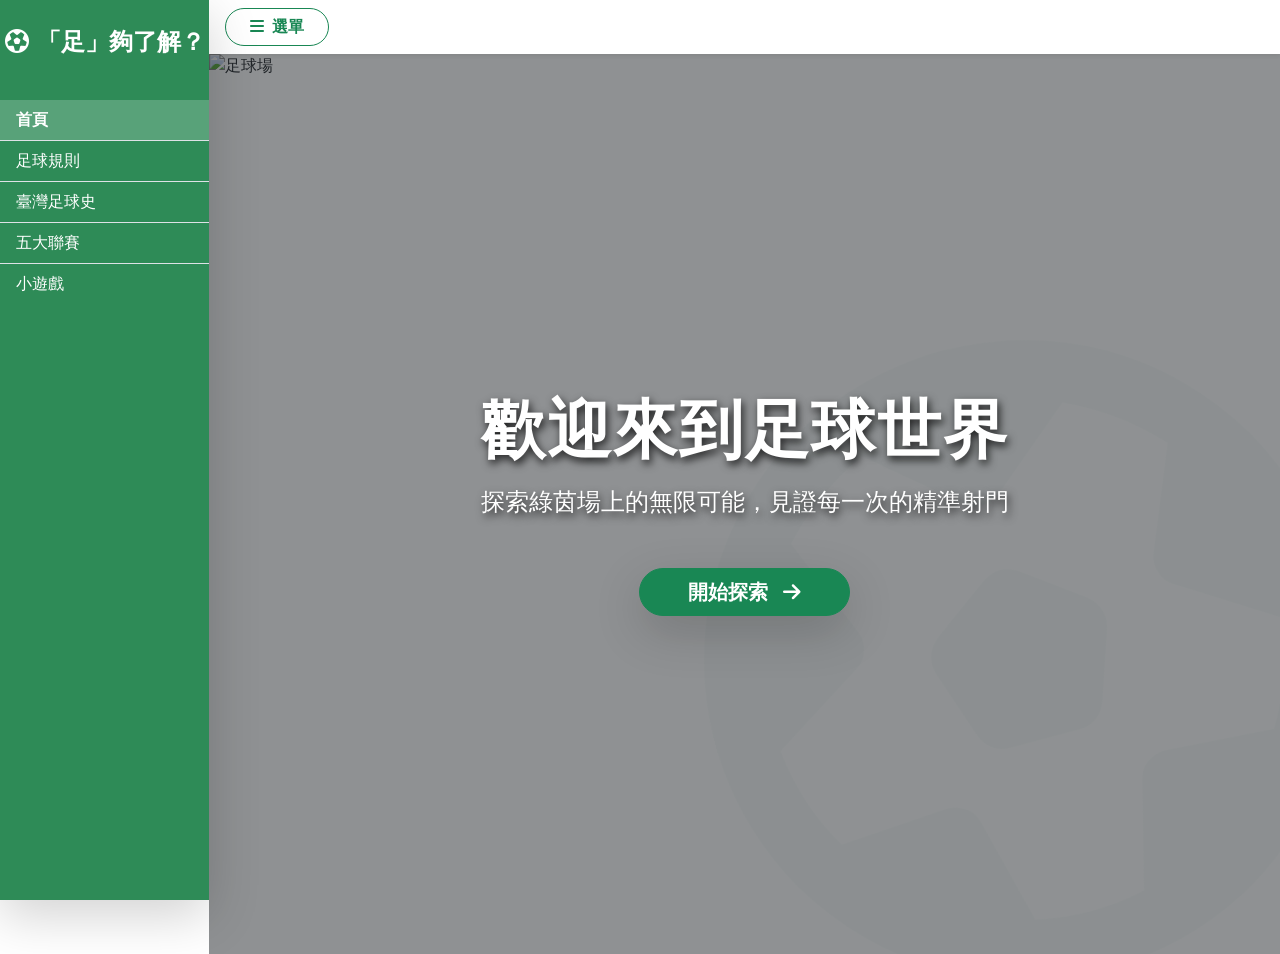
==== index.html @ 848c6b56 "Add files via upload" ====
<!DOCTYPE html>
<html lang="en">

  <head>
    <meta charset="UTF-8">
    <title>足球網頁</title>
    <link rel="stylesheet" href="./style.css">

  </head>
    
  <body>
  <link href="https://cdn.jsdelivr.net/npm/bootstrap@5.3.0/dist/css/bootstrap.min.css" rel="stylesheet">
<link rel="stylesheet" href="https://cdnjs.cloudflare.com/ajax/libs/font-awesome/6.4.0/css/all.min.css">

<div class="d-flex" id="wrapper">
  <div class="bg-football-green text-white shadow-lg" id="sidebar-wrapper">
    <div class="sidebar-heading text-center py-4 fs-4 fw-bold" onclick="showPage('home')" style="cursor: pointer;">
      <i class="fa-regular fa-futbol me-2"></i>「足」夠了解？
    </div>
    <div class="list-group list-group-flush my-3">
      <a href="#" class="list-group-item list-group-item-action bg-transparent text-white active-nav" onclick="showPage('home')">首頁</a>
      <a href="#" class="list-group-item list-group-item-action bg-transparent text-white" onclick="showPage('rules')">足球規則</a>
      <a href="#" class="list-group-item list-group-item-action bg-transparent text-white" onclick="showPage('history')">臺灣足球史</a>
      <a href="#" class="list-group-item list-group-item-action bg-transparent text-white" onclick="showPage('leagues')">五大聯賽</a>
      <a href="#" class="list-group-item list-group-item-action bg-transparent text-white" onclick="showPage('game')">小遊戲</a>
    </div>
  </div>

  <div id="page-content-wrapper" class="w-100 bg-light-gray relative-wrap">
    
    <nav class="navbar navbar-light bg-white px-3 shadow-sm sticky-top" style="z-index: 1020;">
      <button class="btn btn-outline-success rounded-pill px-4 fw-bold" id="menu-toggle">
        <i class="fa-solid fa-bars me-2"></i>選單
      </button>
    </nav>

    <div class="main-content">
      
      <section id="home" class="page-section active p-0 m-0">
        <div class="position-relative w-100 vh-100 overflow-hidden">
          <div class="position-absolute top-0 start-0 w-100 h-100 bg-dark bg-opacity-50 d-flex flex-column justify-content-center align-items-center text-white" style="z-index: 2;">
            <h1 class="display-3 fw-bold mb-3 text-shadow tracking-wide hover-float">
              歡迎來到足球世界
            </h1>
            <p class="fs-4 text-shadow mb-5">探索綠茵場上的無限可能，見證每一次的精準射門</p>
            <button class="btn btn-success btn-lg rounded-pill px-5 fw-bold shadow-lg hover-float" onclick="showPage('rules')">
              開始探索 <i class="fa-solid fa-arrow-right ms-2"></i>
            </button>
          </div>

          <div id="heroCarousel" class="carousel slide carousel-fade h-100" data-bs-ride="carousel" data-bs-interval="3000">
            <div class="carousel-inner h-100">
              <div class="carousel-item active h-100">
                <img src="https://images.unsplash.com/photo-1511886929837-354d827aae26?auto=format&fit=crop&w=1920&q=80" class="d-block w-100 h-100 object-fit-cover" alt="足球場">
              </div>
              <div class="carousel-item h-100">
                <img src="https://images.unsplash.com/photo-1579952363873-27f3bade9f55?auto=format&fit=crop&w=1920&q=80" class="d-block w-100 h-100 object-fit-cover" alt="足球特寫">
              </div>
              <div class="carousel-item h-100">
                <img src="https://images.unsplash.com/photo-1551280857-2b9ebe52cdfc?auto=format&fit=crop&w=1920&q=80" class="d-block w-100 h-100 object-fit-cover" alt="觀眾席">
              </div>
            </div>
          </div>
        </div>
      </section>

<section id="rules" class="page-section container-fluid p-4" style="display: none;">
        <div class="section-header hover-float">
          <h2 class="fw-bold mb-0 text-white"><i class="fa-solid fa-scale-balanced me-2"></i>足球規則</h2>
        </div>
        
        <h5 class="fw-bold text-success mb-3"><i class="fa-solid fa-play-circle me-2"></i>規則影音解析</h5>
        <div class="row row-cols-1 row-cols-md-2 g-4 mb-5">
          <div class="col">
            <div class="card h-100 shadow-sm video-card rounded-4 border-0" onclick="openVideoModal('越位規則解析影片')">
              <img src="https://images.unsplash.com/photo-1579952363873-27f3bade9f55?auto=format&fit=crop&w=600&q=80" class="card-img-top rounded-top-4" alt="規則">
              <div class="card-body">
                <h5 class="card-title fw-bold">越位規則解析</h5>
                <p class="card-text text-muted">點擊觀看動態圖文影片</p>
              </div>
            </div>
          </div>
        </div>

        <h5 class="fw-bold text-success mb-3"><i class="fa-solid fa-book-open me-2"></i>詳細規則說明</h5>
        
        <div class="card mb-4 shadow border-0 rounded-4 overflow-hidden hover-float">
          <div class="row g-0">
            <div class="col-md-3 bg-dark text-white d-flex align-items-center justify-content-center p-4">
              <h4 class="fw-bold mb-0 text-center">場地與<br>裝備人數</h4>
            </div>
            <div class="col-md-9">
              <div class="card-body p-4">
                <p class="card-text">國際標準草皮長度需達90-120公尺。邊線的判定非常嚴格，球體必須「完全離開」邊線外徑才算出界。標準比賽為11人制（含1名守門員），若因紅牌或受傷導致場上少於7人，裁判將沒收比賽並判該隊0-3輸球。球員必須配戴護脛，且絕對禁止攜帶任何可能傷人的珠寶首飾。</p>
              </div>
            </div>
          </div>
        </div>

        <div class="card mb-4 shadow border-0 rounded-4 overflow-hidden hover-float">
          <div class="row g-0">
            <div class="col-md-3 bg-success text-white d-flex align-items-center justify-content-center p-4">
              <h4 class="fw-bold mb-0 text-center">紅黃牌<br>警告機制</h4>
            </div>
            <div class="col-md-9">
              <div class="card-body p-4">
                <p class="card-text">黃牌是嚴重警告（如惡意拉扯、拖延時間），單場累積兩張黃牌將直接轉為紅牌。紅牌則是最高極刑（如背後惡意飛鏟、動手打人），球員必須立刻退場，且球隊「不能派人替補」，只能在剩餘時間內以少打多，這對球隊戰力是毀滅性的打擊。</p>
              </div>
            </div>
          </div>
        </div>

        <div class="card mb-4 shadow border-0 rounded-4 overflow-hidden hover-float">
          <div class="row g-0">
            <div class="col-md-3 bg-secondary text-white d-flex align-items-center justify-content-center p-4">
              <h4 class="fw-bold mb-0 text-center">越位與<br>VAR系統</h4>
            </div>
            <div class="col-md-9">
              <div class="card-body p-4">
                <p class="card-text">越位是為了防止球員「站在門前死等球」的偷跑條款。當隊友傳球的瞬間，若進攻方比倒數第二名防守球員更靠近底線，即算越位（接界外球、角球則例外）。現代足球引入了VAR（影像輔助裁判），在出現進球爭議、紅牌或12碼點球時，裁判可透過回放系統做出最精準的判決。</p>
              </div>
            </div>
          </div>
        </div>
        
        <div class="card mb-4 shadow border-0 rounded-4 overflow-hidden hover-float">
          <div class="row g-0">
            <div class="col-md-3 bg-danger text-white d-flex align-items-center justify-content-center p-4">
              <h4 class="fw-bold mb-0 text-center">自由球與<br>12碼罰球</h4>
            </div>
            <div class="col-md-9">
              <div class="card-body p-4">
                <p class="card-text">當防守方在禁區外犯規，進攻方可獲得自由球，防守方需退後9.15公尺排成人牆。但如果防守方在「自己的禁區內」犯規（如絆倒對手或手球），進攻方將獲得極具優勢的「12碼罰球（點球）」，由射手與守門員進行一對一的終極對決，通常進球率極高。</p>
              </div>
            </div>
          </div>
        </div>

        <div class="d-flex justify-content-end mt-5 pt-3 border-top border-success border-opacity-25">
          <button class="btn btn-outline-success btn-lg rounded-pill px-5 fw-bold shadow-sm hover-float" onclick="showPage('history')">
            前往：臺灣足球史 <i class="fa-solid fa-arrow-right ms-2"></i>
          </button>
        </div>
      </section>

      <section id="history" class="page-section container-fluid p-4" style="display: none;">
        <div class="section-header hover-float">
          <h2 class="fw-bold mb-0 text-white"><i class="fa-solid fa-clock-rotate-left me-2"></i>臺灣足球史</h2>
        </div>

        <h5 class="fw-bold text-success mb-3"><i class="fa-solid fa-play-circle me-2"></i>歷史影音回顧</h5>
        <div class="row row-cols-1 row-cols-md-2 g-4 mb-5">
          <div class="col">
            <div class="card h-100 shadow-sm video-card rounded-4 border-0" onclick="openVideoModal('臺灣足球發展史影片')">
              <div class="card-body text-center py-5 bg-dark text-white rounded-4">
                <h5 class="card-title fw-bold text-success">臺灣足球發展史</h5>
                <p class="card-text text-light">點擊觀看動態圖文影片</p>
              </div>
            </div>
          </div>
        </div>

        <h5 class="fw-bold text-success mb-4"><i class="fa-solid fa-shoe-prints me-2"></i>歷史重大里程碑</h5>
        
        <div class="vertical-timeline">
          <div class="timeline-item left">
            <div class="timeline-content shadow-sm border-top border-success border-4 hover-float">
              <h4 class="text-success fw-bold">1920年代</h4>
              <p class="fw-bold fs-5 mb-1">萬榮華與台南德比</p>
              <p class="text-muted mb-0">英國傳教士萬榮華將足球帶入台南長榮中學。當時長榮對決日籍學生為主的南一中，被稱為「台南德比」，球迷在場邊啃紅甘蔗觀戰，甚至在1940年代遠征日本本土全國大賽。</p>
            </div>
          </div>
          <div class="timeline-item right">
            <div class="timeline-content shadow-sm border-top border-success border-4 hover-float">
              <h4 class="text-success fw-bold">1950年代</h4>
              <p class="fw-bold fs-5 mb-1">亞洲球王與亞運連霸</p>
              <p class="text-muted mb-0">中華隊在1954、1958年亞運奪下二連霸金牌。這段巔峰期仰賴了「港台聯軍」的陣容，包含名震天下的亞洲球王李惠堂。然而1971年後因會籍與政策改變，導致外援斷層。</p>
            </div>
          </div>
          <div class="timeline-item left">
            <div class="timeline-content shadow-sm border-top border-success border-4 hover-float">
              <h4 class="text-success fw-bold">1970年代</h4>
              <p class="fw-bold fs-5 mb-1">木蘭女足締造傳奇</p>
              <p class="text-muted mb-0">當男足陷入低谷，「木蘭女足」橫空出世。她們不僅連續拿下三屆亞洲盃冠軍，陣中名將周台英更是早期的旅外先驅，帶領台灣女足世界排名一度衝上全球前八。</p>
            </div>
          </div>
          <div class="timeline-item right">
            <div class="timeline-content shadow-sm border-top border-success border-4 hover-float">
              <h4 class="text-success fw-bold">現代發展</h4>
              <p class="fw-bold fs-5 mb-1">企甲聯賽與綠洲逆襲</p>
              <p class="text-muted mb-0">隨著職棒興起與經費問題，台灣一度被稱為足球沙漠。但近年隨著「企業甲級聯賽」的建立、歸化球員的加入，台北田徑場的國際賽也曾創下萬人滿場的感動紀錄。</p>
            </div>
          </div>
        </div>

        <div class="d-flex justify-content-between mt-5 pt-3 border-top border-success border-opacity-25">
          <button class="btn btn-light btn-lg rounded-pill px-4 fw-bold shadow-sm hover-float" onclick="showPage('rules')">
            <i class="fa-solid fa-arrow-left me-2"></i> 上一頁
          </button>
          <button class="btn btn-outline-success btn-lg rounded-pill px-5 fw-bold shadow-sm hover-float" onclick="showPage('leagues')">
            前往：五大聯賽 <i class="fa-solid fa-arrow-right ms-2"></i>
          </button>
        </div>
      </section>

      <section id="leagues" class="page-section container-fluid p-4" style="display: none;">
        <div class="section-header hover-float">
          <h2 class="fw-bold mb-0 text-white"><i class="fa-solid fa-earth-europe me-2"></i>歐洲五大聯賽</h2>
        </div>

        <h5 class="fw-bold text-success mb-3"><i class="fa-solid fa-play-circle me-2"></i>聯賽特色影音</h5>
        <div class="row row-cols-1 row-cols-md-3 g-4 mb-5">
          <div class="col">
            <div class="card h-100 shadow-sm video-card rounded-4 border-0" onclick="openVideoModal('歐洲聯賽介紹影片')">
              <div class="card-body">
                <h5 class="card-title fw-bold text-dark">歐洲五大聯賽</h5>
                <p class="card-text text-muted small">點擊觀看介紹影片</p>
              </div>
            </div>
          </div>
        </div>

        <h5 class="fw-bold text-success mb-3"><i class="fa-solid fa-magnifying-glass me-2"></i>聯賽深度解析</h5>
        
        <div class="card mb-4 shadow border-0 rounded-4 overflow-hidden hover-float">
          <div class="row g-0">
            <div class="col-md-3 bg-dark text-white d-flex align-items-center justify-content-center p-4">
              <h4 class="fw-bold mb-0 text-center">英格蘭<br>超級聯賽</h4>
            </div>
            <div class="col-md-9">
              <div class="card-body p-4">
                <p class="card-text"><b>【商業價值最高】</b>特色是節奏快狠準、身體對抗極度激烈。由於天價轉播權利金的均分制度，連墊底球隊都有雄厚財力買入世界級球星，賽事懸念極大，擁有著名的「聖誕快車」密集賽程。</p>
              </div>
            </div>
          </div>
        </div>

        <div class="card mb-4 shadow border-0 rounded-4 overflow-hidden hover-float">
          <div class="row g-0">
            <div class="col-md-3 bg-danger text-white d-flex align-items-center justify-content-center p-4">
              <h4 class="fw-bold mb-0 text-center">西班牙<br>甲級聯賽</h4>
            </div>
            <div class="col-md-9">
              <div class="card-body p-4">
                <p class="card-text"><b>【極致傳控藝術】</b>球員追求細膩的盤帶與傳球技術，不崇尚盲目的身體碰撞。最著名的焦點是皇家馬德里與巴塞隆納的「國家德比」(El Clásico)，同時西甲各隊的青訓體系也聞名全球。</p>
              </div>
            </div>
          </div>
        </div>

        <div class="card mb-4 shadow border-0 rounded-4 overflow-hidden hover-float">
          <div class="row g-0">
            <div class="col-md-3 bg-warning text-dark d-flex align-items-center justify-content-center p-4">
              <h4 class="fw-bold mb-0 text-center">德國<br>甲級聯賽</h4>
            </div>
            <div class="col-md-9">
              <div class="card-body p-4">
                <p class="card-text"><b>【球迷文化至上】</b>特殊的「50+1政策」保障了球迷對俱樂部的話語權，加上親民的票價，使德甲擁有全球第一的超高上座率。球風講究紀律與進攻效率，拜仁慕尼黑在此長期展現強大統治力。</p>
              </div>
            </div>
          </div>
        </div>

        <div class="card mb-4 shadow border-0 rounded-4 overflow-hidden hover-float">
          <div class="row g-0">
            <div class="col-md-3 bg-info text-dark d-flex align-items-center justify-content-center p-4">
              <h4 class="fw-bold mb-0 text-center">義大利<br>甲級聯賽</h4>
            </div>
            <div class="col-md-9">
              <div class="card-body p-4">
                <p class="card-text"><b>【鏈式防守哲學】</b>著名的鏈式防守(Catenaccio)發源地，比起瘋狂進球，更享受「零封對手」的戰術快感。比賽走位與戰術佈置猶如大型圍棋，尤文圖斯與米蘭雙雄的對決充滿歷史底蘊。</p>
              </div>
            </div>
          </div>
        </div>

        <div class="card mb-4 shadow border-0 rounded-4 overflow-hidden hover-float">
          <div class="row g-0">
            <div class="col-md-3 bg-primary text-white d-flex align-items-center justify-content-center p-4">
              <h4 class="fw-bold mb-0 text-center">法國<br>甲級聯賽</h4>
            </div>
            <div class="col-md-9">
              <div class="card-body p-4">
                <p class="card-text"><b>【超級新星搖籃】</b>擁有頂尖青訓系統，被譽為足壇的「天才代工廠」，聚集了法國與非洲最頂尖的年輕天賦。近年巴黎聖日耳曼(PSG)的重金投資，讓法甲星光熠熠，話題性不斷攀升。</p>
              </div>
            </div>
          </div>
        </div>

        <div class="d-flex justify-content-between mt-5 pt-3 border-top border-success border-opacity-25">
          <button class="btn btn-light btn-lg rounded-pill px-4 fw-bold shadow-sm hover-float" onclick="showPage('history')">
            <i class="fa-solid fa-arrow-left me-2"></i> 上一頁
          </button>
          <button class="btn btn-outline-success btn-lg rounded-pill px-5 fw-bold shadow-sm hover-float" onclick="showPage('game')">
            前往：知識大挑戰 <i class="fa-solid fa-arrow-right ms-2"></i>
          </button>
        </div>
      </section>

      <section id="game" class="page-section container-fluid p-4" style="display: none;">
        <div class="section-header hover-float">
          <h2 class="fw-bold mb-0 text-white"><i class="fa-solid fa-gamepad me-2"></i>足球知識大挑戰</h2>
        </div>
        
        <div class="d-flex justify-content-between align-items-center mb-3 bg-white p-3 rounded-pill shadow-sm border border-success border-2 mx-auto hover-float" style="max-width: 600px;">
          <div class="fs-5 fw-bold text-dark">第 <span id="currentRoundText" class="text-success">1</span> / 10 題</div>
          <div class="fs-5 fw-bold text-dark">積分：<span id="currentScoreText" class="text-success">0</span> 分</div>
        </div>
        
        <p class="text-center mb-4 fs-6 text-muted fw-bold">從下方牌組抽題，每回合隨機 10 題，滿分 100 分。看看你能獲得什麼稱號！</p>
        
        <div class="card-fan-container mt-4" id="gameArea">
          </div>

        <div class="d-flex justify-content-center mt-5 pt-3">
          <button class="btn btn-dark btn-lg rounded-pill px-5 fw-bold shadow-sm hover-float" onclick="showPage('home')">
            <i class="fa-solid fa-house me-2"></i> 回到首頁
          </button>
        </div>
      </section>

    </div>
  </div>
</div>

<button onclick="topFunction()" id="backToTopBtn" title="回到頂部">
  <i class="fa-solid fa-chevron-up"></i>
</button>

<div class="modal fade" id="videoModal" tabindex="-1" aria-hidden="true">
  <div class="modal-dialog modal-dialog-centered modal-80">
    <div class="modal-content border-0 bg-dark text-white shadow-lg rounded-4">
      <div class="modal-header border-success">
        <h5 class="modal-title fw-bold" id="videoModalTitle">影片標題</h5>
        <button type="button" class="btn-close btn-close-white" data-bs-dismiss="modal" aria-label="Close"></button>
      </div>
      <div class="modal-body d-flex align-items-center justify-content-center">
        <h3 class="text-secondary">這裡將播放「<span id="videoNameTarget"></span>」</h3>
      </div>
    </div>
  </div>
</div>

<div class="modal fade" id="questionModal" tabindex="-1" aria-hidden="true" data-bs-backdrop="static" data-bs-keyboard="false">
  <div class="modal-dialog modal-dialog-centered">
    <div class="modal-content border-0 shadow-lg rounded-4 transition-all" id="gameModalContent">
      <div class="modal-header bg-football-green text-white">
        <h5 class="modal-title fw-bold"><i class="fa-solid fa-circle-question me-2"></i>知識測驗</h5>
      </div>
      <div class="modal-body text-center p-5">
        <h4 id="questionText" class="mb-4 text-dark fw-bold lh-base"></h4>
        <div id="optionsContainer" class="d-flex justify-content-center gap-3 mt-4">
          <button id="btnOptionA" class="btn btn-outline-dark rounded-pill px-4 py-2 fw-bold w-50"></button>
          <button id="btnOptionB" class="btn btn-outline-dark rounded-pill px-4 py-2 fw-bold w-50"></button>
        </div>
        <div id="resultFeedback" class="d-none p-3 mt-4 rounded-4 shadow-sm">
          <h3 id="resultText" class="fw-bold mb-0"></h3>
        </div>
      </div>
    </div>
  </div>
</div>

<div class="modal fade" id="finalScoreModal" tabindex="-1" aria-hidden="true" data-bs-backdrop="static" data-bs-keyboard="false">
  <div class="modal-dialog modal-dialog-centered">
    <div class="modal-content border-0 shadow-lg rounded-4">
      <div class="modal-header bg-warning text-dark border-0 pb-0">
        <h5 class="modal-title fw-bold fs-4 w-100 text-center mt-3"><i class="fa-solid fa-trophy text-danger me-2"></i> 測驗結束！</h5>
      </div>
      <div class="modal-body text-center p-5 pt-4">
        <p class="fs-5 text-muted mb-2">你的最終得分是</p>
        <h2 class="display-1 fw-bold text-success mb-2" id="finalScoreDisplay">100</h2>
        <h4 class="mb-4 text-dark mt-4">獲得稱號：<br><span id="finalTitleDisplay" class="display-5 fw-bold text-danger mt-3 d-inline-block">綠茵傳奇</span></h4>
        <button class="btn btn-success btn-lg rounded-pill px-5 py-2 fw-bold shadow" onclick="startNewGameRound()" data-bs-dismiss="modal">
          <i class="fa-solid fa-rotate-right me-2"></i> 再玩一次
        </button>
      </div>
    </div>
  </div>
</div>

<script src="https://cdn.jsdelivr.net/npm/bootstrap@5.3.0/dist/js/bootstrap.bundle.min.js"></script>
    <script  src="./script.js"></script>

  </body>
  
</html>
---- style.css ----
:root {
  --football-green: #2E8B57; 
  --light-green: #6EE59F;    
  --dark-bg: #1a1a1a;        
  --light-gray: #f4f7f6;     
}

body {
  overflow-x: hidden; background-color: var(--light-gray); color: var(--dark-bg); font-family: "Segoe UI", Tahoma, Geneva, Verdana, sans-serif;
}

.bg-football-green { background-color: var(--football-green) !important; }

.page-section { display: none; animation: slideInUp 0.6s cubic-bezier(0.25, 0.8, 0.25, 1) forwards; }
.page-section.active { display: block; }
@keyframes slideInUp { 0% { opacity: 0; transform: translateY(40px); } 100% { opacity: 1; transform: translateY(0); } }

#wrapper { transition: all 0.3s ease; }
#sidebar-wrapper { width: 250px; transition: all 0.3s ease; z-index: 1030; position: sticky; top: 0; height: 100vh; overflow-y: auto; }
#wrapper.toggled #sidebar-wrapper { margin-left: -250px; }
.list-group-item:hover, .list-group-item.active-nav { background-color: rgba(255, 255, 255, 0.2) !important; font-weight: bold; }

.vh-100 { height: calc(100vh - 60px) !important; }
.text-shadow { text-shadow: 2px 4px 8px rgba(0, 0, 0, 0.8); }
.tracking-wide { letter-spacing: 2px; }

.section-header {
  background: linear-gradient(to right, var(--football-green) 0%, var(--light-green) 100%);
  padding: 20px 30px; border-radius: 15px 15px 60px 15px; margin-bottom: 40px; box-shadow: 0 4px 15px rgba(46, 139, 87, 0.2);
}

.relative-wrap { position: relative; z-index: 1; }
.relative-wrap::before {
  content: '\f1e3'; font-family: 'Font Awesome 6 Free'; font-weight: 400; position: fixed; top: 20%; right: -5%; font-size: 50vw;
  color: rgba(46, 139, 87, 0.03); z-index: -1; transform: rotate(-15deg); pointer-events: none;
}

.video-card { cursor: pointer; transition: transform 0.3s ease, box-shadow 0.3s ease; }
.video-card:hover { transform: translateY(-8px); box-shadow: 0 15px 25px rgba(0,0,0,0.1) !important; }

.vertical-timeline { position: relative; max-width: 900px; margin: 0 auto; }
.vertical-timeline::after {
  content: ''; position: absolute; width: 4px; background-color: var(--football-green); top: 0; bottom: 0; left: 50%; margin-left: -2px; border-radius: 2px;
}
.timeline-item { padding: 10px 40px; position: relative; background-color: inherit; width: 50%; }
.timeline-item.left { left: 0; } .timeline-item.right { left: 50%; }
.timeline-item::after {
  content: ''; position: absolute; width: 24px; height: 24px; right: -12px; background-color: white; border: 5px solid var(--football-green); top: 20px; border-radius: 50%; z-index: 1;
}
.timeline-item.right::after { left: -12px; }
.timeline-content { padding: 25px; background-color: white; border-radius: 20px; }
@media screen and (max-width: 768px) {
  .vertical-timeline::after { left: 31px; } .timeline-item { width: 100%; padding-left: 70px; padding-right: 25px; } .timeline-item.right { left: 0; }
  .timeline-item.left::after, .timeline-item.right::after { left: 19px; }
}

#backToTopBtn {
  display: none; position: fixed; bottom: 30px; right: 30px; z-index: 99; border: none; outline: none; background-color: var(--football-green); color: white; cursor: pointer;
  width: 50px; height: 50px; border-radius: 50%; font-size: 20px; box-shadow: 0 4px 10px rgba(0,0,0,0.3); transition: background-color 0.3s, transform 0.2s;
}
#backToTopBtn:hover { background-color: #1a5233; transform: translateY(-3px); }

/* --- 遊戲卡牌設計與平滑展開動畫 --- */
.modal-80 { max-width: 80vw; } .modal-80 .modal-content { height: 80vh; }
.card-fan-container { position: relative; height: 450px; display: flex; justify-content: center; align-items: flex-end; padding-bottom: 50px; }

.game-card {
  position: absolute; width: 140px; height: 220px; perspective: 1000px; transform-origin: center center; cursor: pointer;
  transform: translateX(var(--tx, 0px)) translateY(calc(var(--ty, 0px) + var(--lift, 0px))) rotate(var(--angle, 0deg));
  transition: transform 0.3s cubic-bezier(0.25, 0.8, 0.25, 1), z-index 0.3s;
}

.game-card:hover { --lift: -30px; z-index: 50 !important; }

.game-card-inner {
  position: relative; width: 100%; height: 100%; transform-style: preserve-3d; transition: transform 0.6s cubic-bezier(0.4, 0.2, 0.2, 1);
}

.game-card.flipped .game-card-inner { transform: rotateY(180deg); }

.game-card-front, .game-card-back {
  position: absolute; width: 100%; height: 100%; backface-visibility: hidden; border-radius: 15px; border: 4px solid var(--football-green);
  display: flex; align-items: center; justify-content: center; box-shadow: 0 6px 12px rgba(0,0,0,0.3); overflow: hidden;
}

.game-card-front {
  background-color: var(--football-green);
  background-image: url("data:image/svg+xml,%3Csvg xmlns='http://www.w3.org/2000/svg' width='40' height='40' viewBox='0 0 40 40'%3E%3Cpath d='M20 0l20 20-20 20L0 20z' fill='%231a5233' fill-opacity='0.5'/%3E%3C/svg%3E");
  background-size: 60px 60px;
}

.game-card-back { background-color: var(--football-green); color: white; transform: rotateY(180deg); font-size: 5.5rem; font-weight: bold; }

.transition-all { transition: all 0.3s ease; }
.shake-anim { animation: shake 0.5s ease-in-out; }
@keyframes shake { 0%, 100% { transform: translateX(0); } 20%, 60% { transform: translateX(-10px); } 40%, 80% { transform: translateX(10px); } }
.pop-anim { animation: pop 0.5s cubic-bezier(0.175, 0.885, 0.32, 1.275); }
@keyframes pop { 0% { transform: scale(1); } 50% { transform: scale(1.05); } 100% { transform: scale(1); } }

/* =========================================
   新增：共用的浮動懸停動畫類別
   ========================================= */
.hover-float {
  transition: transform 0.3s cubic-bezier(0.25, 0.8, 0.25, 1), box-shadow 0.3s cubic-bezier(0.25, 0.8, 0.25, 1);
}
.hover-float:hover {
  transform: translateY(-8px);
  box-shadow: 0 15px 30px rgba(0, 0, 0, 0.15) !important;
}
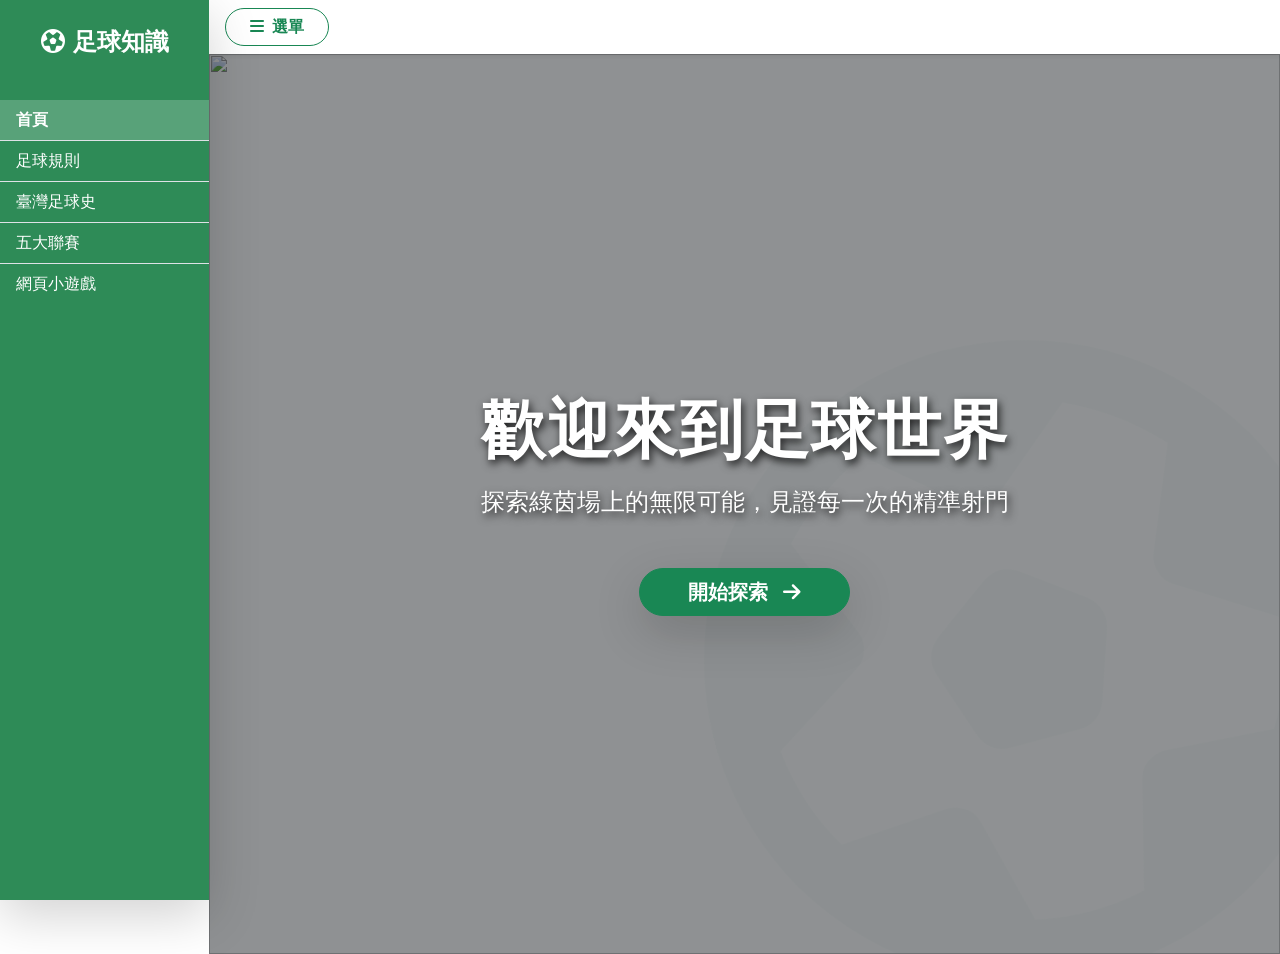
==== commit 8605da02: "Update index.html" ====
--- a/index.html
+++ b/index.html
@@ -3,7 +3,7 @@
 
   <head>
     <meta charset="UTF-8">
-    <title>足球網頁</title>
+    <title>足球網頁3.0</title>
     <link rel="stylesheet" href="./style.css">
 
   </head>
@@ -11,21 +11,21 @@
   <body>
   <link href="https://cdn.jsdelivr.net/npm/bootstrap@5.3.0/dist/css/bootstrap.min.css" rel="stylesheet">
 <link rel="stylesheet" href="https://cdnjs.cloudflare.com/ajax/libs/font-awesome/6.4.0/css/all.min.css">
-
+ 
 <div class="d-flex" id="wrapper">
   <div class="bg-football-green text-white shadow-lg" id="sidebar-wrapper">
     <div class="sidebar-heading text-center py-4 fs-4 fw-bold" onclick="showPage('home')" style="cursor: pointer;">
-      <i class="fa-regular fa-futbol me-2"></i>「足」夠了解？
+      <i class="fa-regular fa-futbol me-2"></i>足球知識
     </div>
     <div class="list-group list-group-flush my-3">
       <a href="#" class="list-group-item list-group-item-action bg-transparent text-white active-nav" onclick="showPage('home')">首頁</a>
       <a href="#" class="list-group-item list-group-item-action bg-transparent text-white" onclick="showPage('rules')">足球規則</a>
       <a href="#" class="list-group-item list-group-item-action bg-transparent text-white" onclick="showPage('history')">臺灣足球史</a>
       <a href="#" class="list-group-item list-group-item-action bg-transparent text-white" onclick="showPage('leagues')">五大聯賽</a>
-      <a href="#" class="list-group-item list-group-item-action bg-transparent text-white" onclick="showPage('game')">小遊戲</a>
+      <a href="#" class="list-group-item list-group-item-action bg-transparent text-white" onclick="showPage('game')">網頁小遊戲</a>
     </div>
   </div>
-
+ 
   <div id="page-content-wrapper" class="w-100 bg-light-gray relative-wrap">
     
     <nav class="navbar navbar-light bg-white px-3 shadow-sm sticky-top" style="z-index: 1020;">
@@ -33,7 +33,7 @@
         <i class="fa-solid fa-bars me-2"></i>選單
       </button>
     </nav>
-
+ 
     <div class="main-content">
       
       <section id="home" class="page-section active p-0 m-0">
@@ -47,90 +47,178 @@
               開始探索 <i class="fa-solid fa-arrow-right ms-2"></i>
             </button>
           </div>
-
           <div id="heroCarousel" class="carousel slide carousel-fade h-100" data-bs-ride="carousel" data-bs-interval="3000">
             <div class="carousel-inner h-100">
-              <div class="carousel-item active h-100">
-                <img src="https://images.unsplash.com/photo-1511886929837-354d827aae26?auto=format&fit=crop&w=1920&q=80" class="d-block w-100 h-100 object-fit-cover" alt="足球場">
-              </div>
-              <div class="carousel-item h-100">
-                <img src="https://images.unsplash.com/photo-1579952363873-27f3bade9f55?auto=format&fit=crop&w=1920&q=80" class="d-block w-100 h-100 object-fit-cover" alt="足球特寫">
-              </div>
-              <div class="carousel-item h-100">
-                <img src="https://images.unsplash.com/photo-1551280857-2b9ebe52cdfc?auto=format&fit=crop&w=1920&q=80" class="d-block w-100 h-100 object-fit-cover" alt="觀眾席">
-              </div>
+              <div class="carousel-item active h-100"><img src="https://images.unsplash.com/photo-1511886929837-354d827aae26?auto=format&fit=crop&w=1920&q=80" class="d-block w-100 h-100 object-fit-cover"></div>
+              <div class="carousel-item h-100"><img src="https://images.unsplash.com/photo-1579952363873-27f3bade9f55?auto=format&fit=crop&w=1920&q=80" class="d-block w-100 h-100 object-fit-cover"></div>
+              <div class="carousel-item h-100"><img src="https://images.unsplash.com/photo-1551280857-2b9ebe52cdfc?auto=format&fit=crop&w=1920&q=80" class="d-block w-100 h-100 object-fit-cover"></div>
             </div>
           </div>
         </div>
       </section>
-
-<section id="rules" class="page-section container-fluid p-4" style="display: none;">
+ 
+      <section id="rules" class="page-section container-fluid p-4" style="display: none;">
         <div class="section-header hover-float">
           <h2 class="fw-bold mb-0 text-white"><i class="fa-solid fa-scale-balanced me-2"></i>足球規則</h2>
         </div>
         
-        <h5 class="fw-bold text-success mb-3"><i class="fa-solid fa-play-circle me-2"></i>規則影音解析</h5>
-        <div class="row row-cols-1 row-cols-md-2 g-4 mb-5">
-          <div class="col">
-            <div class="card h-100 shadow-sm video-card rounded-4 border-0" onclick="openVideoModal('越位規則解析影片')">
-              <img src="https://images.unsplash.com/photo-1579952363873-27f3bade9f55?auto=format&fit=crop&w=600&q=80" class="card-img-top rounded-top-4" alt="規則">
-              <div class="card-body">
-                <h5 class="card-title fw-bold">越位規則解析</h5>
-                <p class="card-text text-muted">點擊觀看動態圖文影片</p>
-              </div>
-            </div>
-          </div>
-        </div>
-
-        <h5 class="fw-bold text-success mb-3"><i class="fa-solid fa-book-open me-2"></i>詳細規則說明</h5>
+        <h5 class="fw-bold text-success mb-3 mt-2"><i class="fa-solid fa-photo-film me-2"></i>1 分鐘看懂足球規則 (全系列 17 集)</h5>
         
-        <div class="card mb-4 shadow border-0 rounded-4 overflow-hidden hover-float">
-          <div class="row g-0">
-            <div class="col-md-3 bg-dark text-white d-flex align-items-center justify-content-center p-4">
-              <h4 class="fw-bold mb-0 text-center">場地與<br>裝備人數</h4>
-            </div>
-            <div class="col-md-9">
-              <div class="card-body p-4">
-                <p class="card-text">國際標準草皮長度需達90-120公尺。邊線的判定非常嚴格，球體必須「完全離開」邊線外徑才算出界。標準比賽為11人制（含1名守門員），若因紅牌或受傷導致場上少於7人，裁判將沒收比賽並判該隊0-3輸球。球員必須配戴護脛，且絕對禁止攜帶任何可能傷人的珠寶首飾。</p>
-              </div>
-            </div>
-          </div>
-        </div>
-
-        <div class="card mb-4 shadow border-0 rounded-4 overflow-hidden hover-float">
-          <div class="row g-0">
-            <div class="col-md-3 bg-success text-white d-flex align-items-center justify-content-center p-4">
-              <h4 class="fw-bold mb-0 text-center">紅黃牌<br>警告機制</h4>
-            </div>
-            <div class="col-md-9">
-              <div class="card-body p-4">
-                <p class="card-text">黃牌是嚴重警告（如惡意拉扯、拖延時間），單場累積兩張黃牌將直接轉為紅牌。紅牌則是最高極刑（如背後惡意飛鏟、動手打人），球員必須立刻退場，且球隊「不能派人替補」，只能在剩餘時間內以少打多，這對球隊戰力是毀滅性的打擊。</p>
-              </div>
-            </div>
-          </div>
-        </div>
-
-        <div class="card mb-4 shadow border-0 rounded-4 overflow-hidden hover-float">
-          <div class="row g-0">
-            <div class="col-md-3 bg-secondary text-white d-flex align-items-center justify-content-center p-4">
-              <h4 class="fw-bold mb-0 text-center">越位與<br>VAR系統</h4>
-            </div>
-            <div class="col-md-9">
-              <div class="card-body p-4">
-                <p class="card-text">越位是為了防止球員「站在門前死等球」的偷跑條款。當隊友傳球的瞬間，若進攻方比倒數第二名防守球員更靠近底線，即算越位（接界外球、角球則例外）。現代足球引入了VAR（影像輔助裁判），在出現進球爭議、紅牌或12碼點球時，裁判可透過回放系統做出最精準的判決。</p>
-              </div>
-            </div>
-          </div>
-        </div>
-        
-        <div class="card mb-4 shadow border-0 rounded-4 overflow-hidden hover-float">
-          <div class="row g-0">
-            <div class="col-md-3 bg-danger text-white d-flex align-items-center justify-content-center p-4">
-              <h4 class="fw-bold mb-0 text-center">自由球與<br>12碼罰球</h4>
-            </div>
-            <div class="col-md-9">
-              <div class="card-body p-4">
-                <p class="card-text">當防守方在禁區外犯規，進攻方可獲得自由球，防守方需退後9.15公尺排成人牆。但如果防守方在「自己的禁區內」犯規（如絆倒對手或手球），進攻方將獲得極具優勢的「12碼罰球（點球）」，由射手與守門員進行一對一的終極對決，通常進球率極高。</p>
+        <div class="accordion mb-5 shadow-sm rounded-4 hover-float" id="videoAccordion">
+          
+          <div class="accordion-item border-0 border-bottom">
+            <h2 class="accordion-header">
+              <button class="accordion-button fw-bold text-dark bg-white" type="button" data-bs-toggle="collapse" data-bs-target="#collapseOne">
+                <i class="fa-solid fa-map me-2 text-success"></i> 主題一：場地與足球
+              </button>
+            </h2>
+            <div id="collapseOne" class="accordion-collapse collapse show" data-bs-parent="#videoAccordion">
+              <div class="accordion-body bg-light-gray p-4">
+                <div class="row row-cols-1 row-cols-md-2 row-cols-lg-3 g-3">
+                  <div class="col">
+                    <div class="card h-100 shadow-sm video-card border-0 rounded-4" onclick="openVideoModal('1. 比賽場地', 'YOUR_YOUTUBE_ID')">
+                      <div class="card-body text-center"><i class="fa-solid fa-play-circle fs-1 text-success mb-2"></i><h6 class="fw-bold mb-0">1. 比賽場地</h6><small class="text-muted">1分鐘看懂足球場</small></div>
+                    </div>
+                  </div>
+                  <div class="col">
+                    <div class="card h-100 shadow-sm video-card border-0 rounded-4" onclick="openVideoModal('2. 足球', 'YOUR_YOUTUBE_ID')">
+                      <div class="card-body text-center"><i class="fa-solid fa-play-circle fs-1 text-success mb-2"></i><h6 class="fw-bold mb-0">2. 足球</h6><small class="text-muted">這顆球的祕密</small></div>
+                    </div>
+                  </div>
+                </div>
+              </div>
+            </div>
+          </div>
+
+          <div class="accordion-item border-0 border-bottom">
+            <h2 class="accordion-header">
+              <button class="accordion-button collapsed fw-bold text-dark bg-white" type="button" data-bs-toggle="collapse" data-bs-target="#collapseTwo">
+                <i class="fa-solid fa-shirt me-2 text-success"></i> 主題二：球員與裝備
+              </button>
+            </h2>
+            <div id="collapseTwo" class="accordion-collapse collapse" data-bs-parent="#videoAccordion">
+              <div class="accordion-body bg-light-gray p-4">
+                <div class="row row-cols-1 row-cols-md-2 row-cols-lg-3 g-3">
+                  <div class="col"><div class="card h-100 shadow-sm video-card border-0 rounded-4" onclick="openVideoModal('3. 球員', 'YOUR_YOUTUBE_ID')"><div class="card-body text-center"><i class="fa-solid fa-play-circle fs-1 text-success mb-2"></i><h6 class="fw-bold mb-0">3. 球員</h6><small class="text-muted">新手上場不尷尬</small></div></div></div>
+                  <div class="col"><div class="card h-100 shadow-sm video-card border-0 rounded-4" onclick="openVideoModal('4. 球員裝備', 'YOUR_YOUTUBE_ID')"><div class="card-body text-center"><i class="fa-solid fa-play-circle fs-1 text-success mb-2"></i><h6 class="fw-bold mb-0">4. 球員裝備</h6><small class="text-muted">上場穿什麼</small></div></div></div>
+                </div>
+              </div>
+            </div>
+          </div>
+
+          <div class="accordion-item border-0 border-bottom">
+            <h2 class="accordion-header">
+              <button class="accordion-button collapsed fw-bold text-dark bg-white" type="button" data-bs-toggle="collapse" data-bs-target="#collapseThree">
+                <i class="fa-solid fa-stopwatch me-2 text-success"></i> 主題三：裁判與時間
+              </button>
+            </h2>
+            <div id="collapseThree" class="accordion-collapse collapse" data-bs-parent="#videoAccordion">
+              <div class="accordion-body bg-light-gray p-4">
+                <div class="row row-cols-1 row-cols-md-2 row-cols-lg-3 g-3">
+                  <div class="col"><div class="card h-100 shadow-sm video-card border-0 rounded-4" onclick="openVideoModal('5. 裁判', 'YOUR_YOUTUBE_ID')"><div class="card-body text-center"><i class="fa-solid fa-play-circle fs-1 text-success mb-2"></i><h6 class="fw-bold mb-0">5. 裁判</h6><small class="text-muted">足球判官新規定</small></div></div></div>
+                  <div class="col"><div class="card h-100 shadow-sm video-card border-0 rounded-4" onclick="openVideoModal('6. 其他賽事執法人員', 'YOUR_YOUTUBE_ID')"><div class="card-body text-center"><i class="fa-solid fa-play-circle fs-1 text-success mb-2"></i><h6 class="fw-bold mb-0">6. 其他執法人員</h6><small class="text-muted">超級智囊團</small></div></div></div>
+                  <div class="col"><div class="card h-100 shadow-sm video-card border-0 rounded-4" onclick="openVideoModal('7. 比賽時間', 'YOUR_YOUTUBE_ID')"><div class="card-body text-center"><i class="fa-solid fa-play-circle fs-1 text-success mb-2"></i><h6 class="fw-bold mb-0">7. 比賽時間</h6><small class="text-muted">不只 90 分鐘？</small></div></div></div>
+                </div>
+              </div>
+            </div>
+          </div>
+
+          <div class="accordion-item border-0 border-bottom">
+            <h2 class="accordion-header">
+              <button class="accordion-button collapsed fw-bold text-dark bg-white" type="button" data-bs-toggle="collapse" data-bs-target="#collapseFour">
+                <i class="fa-solid fa-trophy me-2 text-success"></i> 主題四：比賽進行與勝負
+              </button>
+            </h2>
+            <div id="collapseFour" class="accordion-collapse collapse" data-bs-parent="#videoAccordion">
+              <div class="accordion-body bg-light-gray p-4">
+                <div class="row row-cols-1 row-cols-md-2 row-cols-lg-3 g-3">
+                  <div class="col"><div class="card h-100 shadow-sm video-card border-0 rounded-4" onclick="openVideoModal('8. 開始與重開比賽', 'YOUR_YOUTUBE_ID')"><div class="card-body text-center"><i class="fa-solid fa-play-circle fs-1 text-success mb-2"></i><h6 class="fw-bold mb-0">8. 重開比賽</h6><small class="text-muted">足球怎麼開始</small></div></div></div>
+                  <div class="col"><div class="card h-100 shadow-sm video-card border-0 rounded-4" onclick="openVideoModal('9. 球在比賽中及外', 'YOUR_YOUTUBE_ID')"><div class="card-body text-center"><i class="fa-solid fa-play-circle fs-1 text-success mb-2"></i><h6 class="fw-bold mb-0">9. 判定出界</h6><small class="text-muted">這球出界了沒？</small></div></div></div>
+                  <div class="col"><div class="card h-100 shadow-sm video-card border-0 rounded-4" onclick="openVideoModal('10. 決定勝負', 'YOUR_YOUTUBE_ID')"><div class="card-body text-center"><i class="fa-solid fa-play-circle fs-1 text-success mb-2"></i><h6 class="fw-bold mb-0">10. 決定勝負</h6><small class="text-muted">刺激 PK 大戰</small></div></div></div>
+                </div>
+              </div>
+            </div>
+          </div>
+
+          <div class="accordion-item border-0 border-bottom">
+            <h2 class="accordion-header">
+              <button class="accordion-button collapsed fw-bold text-dark bg-white" type="button" data-bs-toggle="collapse" data-bs-target="#collapseFive">
+                <i class="fa-solid fa-hand-paper me-2 text-success"></i> 主題五：越位與犯規
+              </button>
+            </h2>
+            <div id="collapseFive" class="accordion-collapse collapse" data-bs-parent="#videoAccordion">
+              <div class="accordion-body bg-light-gray p-4">
+                <div class="row row-cols-1 row-cols-md-2 row-cols-lg-3 g-3">
+                  <div class="col"><div class="card h-100 shadow-sm video-card border-0 rounded-4" onclick="openVideoModal('11. 越位', 'YOUR_YOUTUBE_ID')"><div class="card-body text-center"><i class="fa-solid fa-play-circle fs-1 text-success mb-2"></i><h6 class="fw-bold mb-0">11. 越位</h6><small class="text-muted">挑戰最難規則</small></div></div></div>
+                  <div class="col"><div class="card h-100 shadow-sm video-card border-0 rounded-4" onclick="openVideoModal('12. 犯規及不正當行為', 'YOUR_YOUTUBE_ID')"><div class="card-body text-center"><i class="fa-solid fa-play-circle fs-1 text-success mb-2"></i><h6 class="fw-bold mb-0">12. 犯規與紅黃牌</h6><small class="text-muted">球場雷區別踩</small></div></div></div>
+                </div>
+              </div>
+            </div>
+          </div>
+
+          <div class="accordion-item border-0 rounded-4">
+            <h2 class="accordion-header">
+              <button class="accordion-button collapsed fw-bold text-dark bg-white" type="button" data-bs-toggle="collapse" data-bs-target="#collapseSix">
+                <i class="fa-solid fa-bullseye me-2 text-success"></i> 主題六：定點球與重啟
+              </button>
+            </h2>
+            <div id="collapseSix" class="accordion-collapse collapse" data-bs-parent="#videoAccordion">
+              <div class="accordion-body bg-light-gray p-4">
+                <div class="row row-cols-1 row-cols-md-2 row-cols-lg-3 g-3">
+                  <div class="col"><div class="card h-100 shadow-sm video-card border-0 rounded-4" onclick="openVideoModal('13. 自由球', 'YOUR_YOUTUBE_ID')"><div class="card-body text-center"><i class="fa-solid fa-play-circle fs-1 text-success mb-2"></i><h6 class="fw-bold mb-0">13. 自由球</h6><small class="text-muted">裁判舉手深意</small></div></div></div>
+                  <div class="col"><div class="card h-100 shadow-sm video-card border-0 rounded-4" onclick="openVideoModal('14. 罰球點球', 'YOUR_YOUTUBE_ID')"><div class="card-body text-center"><i class="fa-solid fa-play-circle fs-1 text-success mb-2"></i><h6 class="fw-bold mb-0">14. 罰球點球</h6><small class="text-muted">最緊張 12 碼</small></div></div></div>
+                  <div class="col"><div class="card h-100 shadow-sm video-card border-0 rounded-4" onclick="openVideoModal('15. 擲球入場', 'YOUR_YOUTUBE_ID')"><div class="card-body text-center"><i class="fa-solid fa-play-circle fs-1 text-success mb-2"></i><h6 class="fw-bold mb-0">15. 擲球入場</h6><small class="text-muted">唯一動手規則</small></div></div></div>
+                  <div class="col"><div class="card h-100 shadow-sm video-card border-0 rounded-4" onclick="openVideoModal('16. 球門球', 'YOUR_YOUTUBE_ID')"><div class="card-body text-center"><i class="fa-solid fa-play-circle fs-1 text-success mb-2"></i><h6 class="fw-bold mb-0">16. 球門球</h6><small class="text-muted">可以直接得分？</small></div></div></div>
+                  <div class="col"><div class="card h-100 shadow-sm video-card border-0 rounded-4" onclick="openVideoModal('17. 角球', 'YOUR_YOUTUBE_ID')"><div class="card-body text-center"><i class="fa-solid fa-play-circle fs-1 text-success mb-2"></i><h6 class="fw-bold mb-0">17. 角球</h6><small class="text-muted">2025 最新神規</small></div></div></div>
+                </div>
+              </div>
+            </div>
+          </div>
+          
+        </div>
+
+        <h5 class="fw-bold text-success mb-4 mt-5"><i class="fa-solid fa-map-location-dot me-2"></i>互動式球場圖鑑（點擊區域解鎖對應影音）</h5>
+        <div class="row g-4 align-items-center mb-5 hover-float">
+          <div class="col-lg-7">
+            <div class="pitch-container shadow-sm rounded-4 overflow-hidden border border-4 border-white position-relative" style="background-color: var(--football-green);">
+              <svg viewBox="0 0 120 80" class="w-100 h-100" style="display: block;">
+                <rect x="2" y="2" width="116" height="76" fill="rgba(255,255,255,0.05)" stroke="white" stroke-width="0.5" class="interactive-zone" data-zone="touchline"/>
+                <line x1="60" y1="2" x2="60" y2="78" stroke="white" stroke-width="0.5" />
+                <circle cx="60" cy="40" r="9.15" fill="rgba(255,255,255,0.15)" stroke="white" stroke-width="0.5" class="interactive-zone" data-zone="center-circle" />
+                <circle cx="60" cy="40" r="0.5" fill="white" />
+                <rect x="2" y="20" width="16.5" height="40" fill="rgba(255,255,255,0.1)" stroke="white" stroke-width="0.5" class="interactive-zone" data-zone="penalty-area" />
+                <rect x="2" y="31" width="5.5" height="18" fill="rgba(255,255,255,0.2)" stroke="white" stroke-width="0.5" class="interactive-zone" data-zone="goal-area" />
+                <circle cx="11" cy="40" r="0.5" fill="white" />
+                <path d="M 18.5 31.5 A 9.15 9.15 0 0 1 18.5 48.5" fill="rgba(255,255,255,0.08)" stroke="white" stroke-width="0.5" class="interactive-zone" data-zone="penalty-arc" />
+                <rect x="101.5" y="20" width="16.5" height="40" fill="rgba(255,255,255,0.1)" stroke="white" stroke-width="0.5" class="interactive-zone" data-zone="penalty-area" />
+                <rect x="112.5" y="31" width="5.5" height="18" fill="rgba(255,255,255,0.2)" stroke="white" stroke-width="0.5" class="interactive-zone" data-zone="goal-area" />
+                <circle cx="109" cy="40" r="0.5" fill="white" />
+                <path d="M 101.5 31.5 A 9.15 9.15 0 0 0 101.5 48.5" fill="rgba(255,255,255,0.08)" stroke="white" stroke-width="0.5" class="interactive-zone" data-zone="penalty-arc" />
+                <path d="M 2 5 A 3 3 0 0 0 5 2" fill="rgba(255,255,255,0.2)" stroke="white" stroke-width="0.5" class="interactive-zone" data-zone="corner" />
+                <path d="M 115 2 A 3 3 0 0 0 118 5" fill="rgba(255,255,255,0.2)" stroke="white" stroke-width="0.5" class="interactive-zone" data-zone="corner" />
+                <path d="M 118 75 A 3 3 0 0 0 115 78" fill="rgba(255,255,255,0.2)" stroke="white" stroke-width="0.5" class="interactive-zone" data-zone="corner" />
+                <path d="M 5 78 A 3 3 0 0 0 2 75" fill="rgba(255,255,255,0.2)" stroke="white" stroke-width="0.5" class="interactive-zone" data-zone="corner" />
+                
+                <circle cx="5" cy="40" r="3" class="interactive-zone player-node node-gk" data-zone="goalkeeper" />
+                <circle cx="25" cy="40" r="3" class="interactive-zone player-node node-def" data-zone="defender" />
+                <circle cx="25" cy="20" r="3" class="interactive-zone player-node node-def" data-zone="defender" />
+                <circle cx="25" cy="60" r="3" class="interactive-zone player-node node-def" data-zone="defender" />
+                <circle cx="45" cy="40" r="3" class="interactive-zone player-node node-mid" data-zone="midfielder" />
+                <circle cx="45" cy="20" r="3" class="interactive-zone player-node node-mid" data-zone="midfielder" />
+                <circle cx="45" cy="60" r="3" class="interactive-zone player-node node-mid" data-zone="midfielder" />
+                <circle cx="75" cy="40" r="3" class="interactive-zone player-node node-fwd" data-zone="forward" />
+                <circle cx="70" cy="25" r="3" class="interactive-zone player-node node-fwd" data-zone="forward" />
+                <circle cx="70" cy="55" r="3" class="interactive-zone player-node node-fwd" data-zone="forward" />
+                <circle cx="60" cy="78" r="3" class="interactive-zone player-node node-referee" data-zone="referee" />
+              </svg>
+            </div>
+          </div>
+          <div class="col-lg-5">
+            <div class="card border-0 shadow-sm rounded-4 h-100 bg-white" style="min-height: 300px;">
+              <div class="card-body p-4 p-md-5 d-flex flex-column justify-content-center text-center transition-all" id="pitchInfoCard">
+                <i class="fa-solid fa-hand-pointer text-success mb-3 pulse-icon" style="font-size: 3.5rem; opacity: 0.6;"></i>
+                <h4 class="fw-bold text-dark mb-3">點擊解鎖專屬規則影音</h4>
+                <p class="text-muted">點擊左側球場任意區域，我不僅會告訴你規則，還會為你準備好對應的解析影片喔！</p>
               </div>
             </div>
           </div>
@@ -142,55 +230,110 @@
           </button>
         </div>
       </section>
-
+ 
       <section id="history" class="page-section container-fluid p-4" style="display: none;">
         <div class="section-header hover-float">
           <h2 class="fw-bold mb-0 text-white"><i class="fa-solid fa-clock-rotate-left me-2"></i>臺灣足球史</h2>
         </div>
 
-        <h5 class="fw-bold text-success mb-3"><i class="fa-solid fa-play-circle me-2"></i>歷史影音回顧</h5>
-        <div class="row row-cols-1 row-cols-md-2 g-4 mb-5">
-          <div class="col">
-            <div class="card h-100 shadow-sm video-card rounded-4 border-0" onclick="openVideoModal('臺灣足球發展史影片')">
-              <div class="card-body text-center py-5 bg-dark text-white rounded-4">
-                <h5 class="card-title fw-bold text-success">臺灣足球發展史</h5>
-                <p class="card-text text-light">點擊觀看動態圖文影片</p>
-              </div>
-            </div>
-          </div>
-        </div>
-
-        <h5 class="fw-bold text-success mb-4"><i class="fa-solid fa-shoe-prints me-2"></i>歷史重大里程碑</h5>
-        
-        <div class="vertical-timeline">
+        <h5 class="fw-bold text-success mb-4 mt-2"><i class="fa-solid fa-shoe-prints me-2"></i>歷史重大里程碑與影音紀事</h5>
+        <div class="vertical-timeline mb-5">
+          
           <div class="timeline-item left">
             <div class="timeline-content shadow-sm border-top border-success border-4 hover-float">
-              <h4 class="text-success fw-bold">1920年代</h4>
-              <p class="fw-bold fs-5 mb-1">萬榮華與台南德比</p>
-              <p class="text-muted mb-0">英國傳教士萬榮華將足球帶入台南長榮中學。當時長榮對決日籍學生為主的南一中，被稱為「台南德比」，球迷在場邊啃紅甘蔗觀戰，甚至在1940年代遠征日本本土全國大賽。</p>
-            </div>
-          </div>
+              <h4 class="text-success fw-bold">1910 - 1920年代</h4>
+              <p class="fw-bold fs-5 mb-1">足球文明的傳入與萌芽</p>
+              <p class="text-muted mb-3">松岡正男成立蹴球部、宣教士萬榮華引進足球，開創輝煌的巴克禮盃時代。</p>
+              <button class="btn btn-sm btn-outline-success rounded-pill px-3 mb-3" onclick="showHistoryDetails('era1')">查看歷史年表 <i class="fa-solid fa-arrow-right ms-1"></i></button>
+              
+              <div class="border-top border-success border-opacity-25 pt-3">
+                <h6 class="fw-bold text-dark mb-2 fs-6"><i class="fa-solid fa-film text-danger me-1"></i> 本期影音紀事</h6>
+                <div class="video-ribbon">
+                  <button class="btn btn-sm btn-dark rounded-pill video-pill shadow-sm" onclick="openVideoModal('1. 台灣足球百年夢', 'YOUR_YOUTUBE_ID')"><i class="fa-solid fa-play text-danger me-1"></i> 1. 百年夢</button>
+                  <button class="btn btn-sm btn-dark rounded-pill video-pill shadow-sm" onclick="openVideoModal('2. 東京異鄉的熱血', 'YOUR_YOUTUBE_ID')"><i class="fa-solid fa-play text-danger me-1"></i> 2. 台韓大戰</button>
+                  <button class="btn btn-sm btn-dark rounded-pill video-pill shadow-sm" onclick="openVideoModal('3. 台灣足球黃金年代', 'YOUR_YOUTUBE_ID')"><i class="fa-solid fa-play text-danger me-1"></i> 3. 黃金年代</button>
+                </div>
+              </div>
+            </div>
+          </div>
+          
           <div class="timeline-item right">
             <div class="timeline-content shadow-sm border-top border-success border-4 hover-float">
-              <h4 class="text-success fw-bold">1950年代</h4>
-              <p class="fw-bold fs-5 mb-1">亞洲球王與亞運連霸</p>
-              <p class="text-muted mb-0">中華隊在1954、1958年亞運奪下二連霸金牌。這段巔峰期仰賴了「港台聯軍」的陣容，包含名震天下的亞洲球王李惠堂。然而1971年後因會籍與政策改變，導致外援斷層。</p>
-            </div>
-          </div>
+              <h4 class="text-success fw-bold">1930 - 1945年</h4>
+              <p class="fw-bold fs-5 mb-1">日治時期的巔峰與戰時體制</p>
+              <p class="text-muted mb-3">全島蹴球大會開打，長榮中學進軍「足球甲子園」，點燃抗日民族情緒。</p>
+              <button class="btn btn-sm btn-outline-success rounded-pill px-3 mb-3" onclick="showHistoryDetails('era2')">查看歷史年表 <i class="fa-solid fa-arrow-right ms-1"></i></button>
+              
+              <div class="border-top border-success border-opacity-25 pt-3">
+                <h6 class="fw-bold text-dark mb-2 fs-6"><i class="fa-solid fa-film text-danger me-1"></i> 本期影音紀事</h6>
+                <div class="video-ribbon">
+                  <button class="btn btn-sm btn-dark rounded-pill video-pill shadow-sm" onclick="openVideoModal('4. 球場上的台灣魂', 'YOUR_YOUTUBE_ID')"><i class="fa-solid fa-play text-danger me-1"></i> 4. 球場台灣魂</button>
+                  <button class="btn btn-sm btn-dark rounded-pill video-pill shadow-sm" onclick="openVideoModal('5. 1934 台灣少年遠征日本', 'YOUR_YOUTUBE_ID')"><i class="fa-solid fa-play text-danger me-1"></i> 5. 遠征日本</button>
+                </div>
+              </div>
+            </div>
+          </div>
+          
           <div class="timeline-item left">
             <div class="timeline-content shadow-sm border-top border-success border-4 hover-float">
-              <h4 class="text-success fw-bold">1970年代</h4>
-              <p class="fw-bold fs-5 mb-1">木蘭女足締造傳奇</p>
-              <p class="text-muted mb-0">當男足陷入低谷，「木蘭女足」橫空出世。她們不僅連續拿下三屆亞洲盃冠軍，陣中名將周台英更是早期的旅外先驅，帶領台灣女足世界排名一度衝上全球前八。</p>
-            </div>
-          </div>
+              <h4 class="text-success fw-bold">1946 - 1960年代</h4>
+              <p class="fw-bold fs-5 mb-1">戰後初期與港腳金牌時代</p>
+              <p class="text-muted mb-3">省運會衝突爆發，徵召香港球員組成「港台聯軍」蟬聯亞運金牌與默迪卡盃。</p>
+              <button class="btn btn-sm btn-outline-success rounded-pill px-3 mb-3" onclick="showHistoryDetails('era3')">查看歷史年表 <i class="fa-solid fa-arrow-right ms-1"></i></button>
+              
+              <div class="border-top border-success border-opacity-25 pt-3">
+                <h6 class="fw-bold text-dark mb-2 fs-6"><i class="fa-solid fa-film text-danger me-1"></i> 本期影音紀事</h6>
+                <div class="video-ribbon">
+                  <button class="btn btn-sm btn-dark rounded-pill video-pill shadow-sm" onclick="openVideoModal('6. 戰後餘生', 'YOUR_YOUTUBE_ID')"><i class="fa-solid fa-play text-danger me-1"></i> 6. 戰後餘生</button>
+                  <button class="btn btn-sm btn-dark rounded-pill video-pill shadow-sm" onclick="openVideoModal('7. 亞洲足球王國', 'YOUR_YOUTUBE_ID')"><i class="fa-solid fa-play text-danger me-1"></i> 7. 亞洲足球王國</button>
+                  <button class="btn btn-sm btn-dark rounded-pill video-pill shadow-sm" onclick="openVideoModal('8. 兩屆亞運金牌的秘密', 'YOUR_YOUTUBE_ID')"><i class="fa-solid fa-play text-danger me-1"></i> 8. 亞運金牌秘密</button>
+                  <button class="btn btn-sm btn-dark rounded-pill video-pill shadow-sm" onclick="openVideoModal('9. 四海一家踢皮球', 'YOUR_YOUTUBE_ID')"><i class="fa-solid fa-play text-danger me-1"></i> 9. 華僑外交傳奇</button>
+                  <button class="btn btn-sm btn-dark rounded-pill video-pill shadow-sm" onclick="openVideoModal('10. 綠茵場上的迷彩魂', 'YOUR_YOUTUBE_ID')"><i class="fa-solid fa-play text-danger me-1"></i> 10. 迷彩魂</button>
+                  <button class="btn btn-sm btn-dark rounded-pill video-pill shadow-sm" onclick="openVideoModal('11. 1960年代的台灣足球生存戰', 'YOUR_YOUTUBE_ID')"><i class="fa-solid fa-play text-danger me-1"></i> 11. 生存戰</button>
+                  <button class="btn btn-sm btn-dark rounded-pill video-pill shadow-sm" onclick="openVideoModal('12. 1967 足球狂熱', 'YOUR_YOUTUBE_ID')"><i class="fa-solid fa-play text-danger me-1"></i> 12. 1967狂熱</button>
+                </div>
+              </div>
+            </div>
+          </div>
+          
           <div class="timeline-item right">
             <div class="timeline-content shadow-sm border-top border-success border-4 hover-float">
-              <h4 class="text-success fw-bold">現代發展</h4>
-              <p class="fw-bold fs-5 mb-1">企甲聯賽與綠洲逆襲</p>
-              <p class="text-muted mb-0">隨著職棒興起與經費問題，台灣一度被稱為足球沙漠。但近年隨著「企業甲級聯賽」的建立、歸化球員的加入，台北田徑場的國際賽也曾創下萬人滿場的感動紀錄。</p>
-            </div>
-          </div>
+              <h4 class="text-success fw-bold">1970 - 1980年代</h4>
+              <p class="fw-bold fs-5 mb-1">外交轉折與木蘭奇蹟</p>
+              <p class="text-muted mb-3">外交困局開啟大洋洲流浪時期；木蘭女足亞洲盃三連霸，震撼國際足壇。</p>
+              <button class="btn btn-sm btn-outline-success rounded-pill px-3 mb-3" onclick="showHistoryDetails('era4')">查看歷史年表 <i class="fa-solid fa-arrow-right ms-1"></i></button>
+              
+              <div class="border-top border-success border-opacity-25 pt-3">
+                <h6 class="fw-bold text-dark mb-2 fs-6"><i class="fa-solid fa-film text-danger me-1"></i> 本期影音紀事</h6>
+                <div class="video-ribbon">
+                  <button class="btn btn-sm btn-dark rounded-pill video-pill shadow-sm" onclick="openVideoModal('13. 臺灣足球外交流浪記', 'YOUR_YOUTUBE_ID')"><i class="fa-solid fa-play text-danger me-1"></i> 13. 外交流浪記</button>
+                  <button class="btn btn-sm btn-dark rounded-pill video-pill shadow-sm" onclick="openVideoModal('14. 世界盃登陸臺灣', 'YOUR_YOUTUBE_ID')"><i class="fa-solid fa-play text-danger me-1"></i> 14. 彩色世界盃</button>
+                  <button class="btn btn-sm btn-dark rounded-pill video-pill shadow-sm" onclick="openVideoModal('15. 木蘭女足熱血傳奇', 'YOUR_YOUTUBE_ID')"><i class="fa-solid fa-play text-danger me-1"></i> 15. 木蘭傳奇</button>
+                  <button class="btn btn-sm btn-dark rounded-pill video-pill shadow-sm" onclick="openVideoModal('16. 榮譽還是飯碗？', 'YOUR_YOUTUBE_ID')"><i class="fa-solid fa-play text-danger me-1"></i> 16. 榮譽或生計</button>
+                </div>
+              </div>
+            </div>
+          </div>
+          
+          <div class="timeline-item left">
+            <div class="timeline-content shadow-sm border-top border-success border-4 hover-float">
+              <h4 class="text-success fw-bold">1990年代至今</h4>
+              <p class="fw-bold fs-5 mb-1">全球化潮流與俱樂部崛起</p>
+              <p class="text-muted mb-3">重返亞足聯，海歸球員開啟全新職業化風潮，基層社區經營興起。</p>
+              <button class="btn btn-sm btn-outline-success rounded-pill px-3 mb-3" onclick="showHistoryDetails('era5')">查看歷史年表 <i class="fa-solid fa-arrow-right ms-1"></i></button>
+              
+              <div class="border-top border-success border-opacity-25 pt-3">
+                <h6 class="fw-bold text-dark mb-2 fs-6"><i class="fa-solid fa-film text-danger me-1"></i> 本期影音紀事</h6>
+                <div class="video-ribbon">
+                  <button class="btn btn-sm btn-dark rounded-pill video-pill shadow-sm" onclick="openVideoModal('17. 二〇〇二世界盃夢', 'YOUR_YOUTUBE_ID')"><i class="fa-solid fa-play text-danger me-1"></i> 17. 2002世界盃</button>
+                  <button class="btn btn-sm btn-dark rounded-pill video-pill shadow-sm" onclick="openVideoModal('18. 從沙漠到綠洲', 'YOUR_YOUTUBE_ID')"><i class="fa-solid fa-play text-danger me-1"></i> 18. 沙漠到綠洲</button>
+                  <button class="btn btn-sm btn-dark rounded-pill video-pill shadow-sm" onclick="openVideoModal('19. 綠茵場上的新風景', 'YOUR_YOUTUBE_ID')"><i class="fa-solid fa-play text-danger me-1"></i> 19. 足球在地化</button>
+                  <button class="btn btn-sm btn-dark rounded-pill video-pill shadow-sm" onclick="openVideoModal('20. 別再說台灣是足球沙漠', 'YOUR_YOUTUBE_ID')"><i class="fa-solid fa-play text-danger me-1"></i> 20. 破除沙漠標籤</button>
+                </div>
+              </div>
+            </div>
+          </div>
+          
         </div>
 
         <div class="d-flex justify-content-between mt-5 pt-3 border-top border-success border-opacity-25">
@@ -202,131 +345,233 @@
           </button>
         </div>
       </section>
-
+ 
+      <!-- ================= 分頁 3：五大聯賽 (推廣地圖升級版) ================= -->
       <section id="leagues" class="page-section container-fluid p-4" style="display: none;">
-        <div class="section-header hover-float">
-          <h2 class="fw-bold mb-0 text-white"><i class="fa-solid fa-earth-europe me-2"></i>歐洲五大聯賽</h2>
-        </div>
-
-        <h5 class="fw-bold text-success mb-3"><i class="fa-solid fa-play-circle me-2"></i>聯賽特色影音</h5>
-        <div class="row row-cols-1 row-cols-md-3 g-4 mb-5">
-          <div class="col">
-            <div class="card h-100 shadow-sm video-card rounded-4 border-0" onclick="openVideoModal('歐洲聯賽介紹影片')">
-              <div class="card-body">
-                <h5 class="card-title fw-bold text-dark">歐洲五大聯賽</h5>
-                <p class="card-text text-muted small">點擊觀看介紹影片</p>
-              </div>
-            </div>
-          </div>
-        </div>
-
-        <h5 class="fw-bold text-success mb-3"><i class="fa-solid fa-magnifying-glass me-2"></i>聯賽深度解析</h5>
+        <div class="section-header hover-float fade-up-element">
+          <h2 class="fw-bold mb-0 text-white"><i class="fa-solid fa-earth-europe me-2"></i>歐洲五大聯賽推廣地圖</h2>
+        </div>
         
-        <div class="card mb-4 shadow border-0 rounded-4 overflow-hidden hover-float">
+        <!-- 聯賽入坑指南：互動標籤頁 -->
+        <h5 class="fw-bold text-success mb-3 fade-up-element"><i class="fa-solid fa-magnifying-glass me-2"></i>一分鐘入坑指南：視覺化聯賽特點</h5>
+        <p class="text-muted mb-4 fade-up-element">點擊下方聯賽標籤，解鎖專屬的「一分鐘帶你入坑」影音解析與聯賽特色！</p>
+        
+        <div class="card border-0 shadow-lg rounded-4 overflow-hidden mb-5 fade-up-element bg-white">
+          <!-- 標籤導覽列 -->
+          <ul class="nav nav-pills nav-fill bg-dark p-2" id="leagueTabs" role="tablist">
+            <li class="nav-item" role="presentation">
+              <button class="nav-link active fw-bold rounded-pill text-white" id="intro-tab" data-bs-toggle="tab" data-bs-target="#intro" type="button" role="tab"><i class="fa-solid fa-globe me-1"></i> 五大聯賽總覽</button>
+            </li>
+            <li class="nav-item" role="presentation">
+              <button class="nav-link fw-bold rounded-pill text-white" id="premier-tab" data-bs-toggle="tab" data-bs-target="#premier" type="button" role="tab">英格蘭 (英超)</button>
+            </li>
+            <li class="nav-item" role="presentation">
+              <button class="nav-link fw-bold rounded-pill text-white" id="laliga-tab" data-bs-toggle="tab" data-bs-target="#laliga" type="button" role="tab">西班牙 (西甲)</button>
+            </li>
+            <li class="nav-item" role="presentation">
+              <button class="nav-link fw-bold rounded-pill text-white" id="bundesliga-tab" data-bs-toggle="tab" data-bs-target="#bundesliga" type="button" role="tab">德國 (德甲)</button>
+            </li>
+            <li class="nav-item" role="presentation">
+              <button class="nav-link fw-bold rounded-pill text-white" id="seriea-tab" data-bs-toggle="tab" data-bs-target="#seriea" type="button" role="tab">義大利 (義甲)</button>
+            </li>
+            <li class="nav-item" role="presentation">
+              <button class="nav-link fw-bold rounded-pill text-white" id="ligue1-tab" data-bs-toggle="tab" data-bs-target="#ligue1" type="button" role="tab">法國 (法甲)</button>
+            </li>
+          </ul>
+
+          <!-- 標籤頁內容區 -->
+          <div class="tab-content p-4 p-md-5" id="leagueTabContent">
+            
+            <!-- 總覽 -->
+            <div class="tab-pane fade show active" id="intro" role="tabpanel">
+              <div class="row align-items-center">
+                <div class="col-md-5 text-center mb-4 mb-md-0">
+                  <div class="rounded-circle bg-success bg-opacity-10 d-flex align-items-center justify-content-center mx-auto" style="width: 200px; height: 200px;">
+                    <i class="fa-solid fa-map-location-dot text-success" style="font-size: 5rem;"></i>
+                  </div>
+                </div>
+                <div class="col-md-7">
+                  <h3 class="fw-bold text-dark mb-3">足球小白必看的歐洲五大聯賽</h3>
+                  <p class="fs-5 text-muted lh-lg">覺得足球比賽太多不知道從哪看起嗎？先從世界最高水準的歐洲五大聯賽開始吧！這五大聯賽分別是：商業最成功的英超、技術流的西甲、重防守的義甲、進球火熱的德甲，還有球星雲集的法甲。</p>
+                  <button class="btn btn-success btn-lg rounded-pill px-4 mt-3 fw-bold hover-float shadow-sm" onclick="openVideoModal('歐洲五大聯賽總覽', 'YOUR_YOUTUBE_ID')"><i class="fa-solid fa-play-circle me-2"></i> 觀看 1 分鐘入坑影片</button>
+                </div>
+              </div>
+            </div>
+
+            <!-- 英超 -->
+            <div class="tab-pane fade" id="premier" role="tabpanel">
+              <div class="row align-items-center">
+                <div class="col-md-5 text-center mb-4 mb-md-0">
+                  <img src="https://images.unsplash.com/photo-1518605368461-1e1252280a43?auto=format&fit=crop&w=400&q=80" class="img-fluid rounded-circle object-fit-cover shadow" style="width: 250px; height: 250px;" alt="英超">
+                </div>
+                <div class="col-md-7">
+                  <h3 class="fw-bold text-dark mb-2">英格蘭超級聯賽 (Premier League)</h3>
+                  <span class="badge bg-danger fs-6 mb-3 px-3 py-2 rounded-pill">高強度對抗 x 極速攻防</span>
+                  <p class="text-muted lh-base">這裡是全世界最多人觀看的體育聯賽，潛在觀眾高達 47 億人！特色是節奏最快、身體對抗超激烈，裁判判罰尺度寬鬆，看球就像在看動作大片。這裡有著名的「Big 6」豪門，而且沒有永遠的贏家，中游球隊隨時可能逆襲！</p>
+                  <div class="alert alert-light border-0 rounded-3 mb-4"><i class="fa-solid fa-star text-warning me-2"></i> <b>代表球星：</b>進球機器 哈蘭德、創造大師 費爾南德斯</div>
+                  <button class="btn btn-dark rounded-pill px-4 fw-bold hover-float shadow-sm" onclick="openVideoModal('英格蘭超級聯賽', 'YOUR_YOUTUBE_ID')"><i class="fa-solid fa-play me-2 text-danger"></i> 觀看：英超入坑指南</button>
+                </div>
+              </div>
+            </div>
+
+            <!-- 西甲 -->
+            <div class="tab-pane fade" id="laliga" role="tabpanel">
+              <div class="row align-items-center">
+                <div class="col-md-5 text-center mb-4 mb-md-0">
+                  <img src="https://images.unsplash.com/photo-1551280857-2b9ebe52cdfc?auto=format&fit=crop&w=400&q=80" class="img-fluid rounded-circle object-fit-cover shadow" style="width: 250px; height: 250px;" alt="西甲">
+                </div>
+                <div class="col-md-7">
+                  <h3 class="fw-bold text-dark mb-2">西班牙甲級聯賽 (La Liga)</h3>
+                  <span class="badge bg-danger fs-6 mb-3 px-3 py-2 rounded-pill">華麗技術 x 藝術足球殿堂</span>
+                  <p class="text-muted lh-base">不同於英超的高強度對抗，西甲更注重細膩的控球與戰術配合，像是在球場上跳舞一樣。這裡擁有全球最知名的兩大豪門：皇家馬德里與巴塞隆納，他們之間的「國家德比」是每賽季必看的巔峰之戰！</p>
+                  <div class="alert alert-light border-0 rounded-3 mb-4"><i class="fa-solid fa-star text-warning me-2"></i> <b>代表球星：</b>頂尖前鋒 姆巴佩、天才少年 亞馬爾</div>
+                  <button class="btn btn-dark rounded-pill px-4 fw-bold hover-float shadow-sm" onclick="openVideoModal('西班牙甲級聯賽', 'YOUR_YOUTUBE_ID')"><i class="fa-solid fa-play me-2 text-danger"></i> 觀看：西甲入坑指南</button>
+                </div>
+              </div>
+            </div>
+
+            <!-- 德甲 -->
+            <div class="tab-pane fade" id="bundesliga" role="tabpanel">
+              <div class="row align-items-center">
+                <div class="col-md-5 text-center mb-4 mb-md-0">
+                  <img src="https://images.unsplash.com/photo-1579952363873-27f3bade9f55?auto=format&fit=crop&w=400&q=80" class="img-fluid rounded-circle object-fit-cover shadow" style="width: 250px; height: 250px;" alt="德甲">
+                </div>
+                <div class="col-md-7">
+                  <h3 class="fw-bold text-dark mb-2">德國甲級聯賽 (Bundesliga)</h3>
+                  <span class="badge bg-danger fs-6 mb-3 px-3 py-2 rounded-pill">高進球率 x 球迷文化至上</span>
+                  <p class="text-muted lh-base">喜歡熱血沸騰的進球大戰嗎？德甲的風格非常開放，平均每場進球率驚人！這裡有霸主拜仁慕尼黑，與主場氣氛超狂的多特蒙德。德甲擁有全球第一的場均上座率，獨特的「50+1」制度更讓球隊真正屬於球迷而非金主。</p>
+                  <div class="alert alert-light border-0 rounded-3 mb-4"><i class="fa-solid fa-star text-warning me-2"></i> <b>代表球星：</b>頂尖神射手 哈里·凱恩</div>
+                  <button class="btn btn-dark rounded-pill px-4 fw-bold hover-float shadow-sm" onclick="openVideoModal('德國甲級聯賽', 'YOUR_YOUTUBE_ID')"><i class="fa-solid fa-play me-2 text-danger"></i> 觀看：德甲入坑指南</button>
+                </div>
+              </div>
+            </div>
+
+            <!-- 義甲 -->
+            <div class="tab-pane fade" id="seriea" role="tabpanel">
+              <div class="row align-items-center">
+                <div class="col-md-5 text-center mb-4 mb-md-0">
+                  <img src="https://images.unsplash.com/photo-1522778119026-d647f0596c20?auto=format&fit=crop&w=400&q=80" class="img-fluid rounded-circle object-fit-cover shadow" style="width: 250px; height: 250px;" alt="義甲">
+                </div>
+                <div class="col-md-7">
+                  <h3 class="fw-bold text-dark mb-2">義大利甲級聯賽 (Serie A)</h3>
+                  <span class="badge bg-danger fs-6 mb-3 px-3 py-2 rounded-pill">防守美學 x 戰術大片</span>
+                  <p class="text-muted lh-base">被譽為「小世界盃」的義甲，是防守與戰術的最高殿堂。這裡以「實用主義」聞名，比起進攻，更像是一場燒腦的棋局。近年來義甲也掀起了進攻革命，看強隊過招絕對讓你熱血沸騰。獨特的傳統：每拿 10 次冠軍就能在球衣上繡一顆金星！</p>
+                  <div class="alert alert-light border-0 rounded-3 mb-4"><i class="fa-solid fa-star text-warning me-2"></i> <b>代表球星：</b>頂尖射手 馬丁內斯、助攻好手 迪馬爾科</div>
+                  <button class="btn btn-dark rounded-pill px-4 fw-bold hover-float shadow-sm" onclick="openVideoModal('義大利甲級聯賽', 'YOUR_YOUTUBE_ID')"><i class="fa-solid fa-play me-2 text-danger"></i> 觀看：義甲入坑指南</button>
+                </div>
+              </div>
+            </div>
+
+            <!-- 法甲 -->
+            <div class="tab-pane fade" id="ligue1" role="tabpanel">
+              <div class="row align-items-center">
+                <div class="col-md-5 text-center mb-4 mb-md-0">
+                  <img src="https://images.unsplash.com/photo-1614632537190-23e4146777db?auto=format&fit=crop&w=400&q=80" class="img-fluid rounded-circle object-fit-cover shadow" style="width: 250px; height: 250px;" alt="法甲">
+                </div>
+                <div class="col-md-7">
+                  <h3 class="fw-bold text-dark mb-2">法國甲級聯賽 (Ligue 1)</h3>
+                  <span class="badge bg-danger fs-6 mb-3 px-3 py-2 rounded-pill">超級新星搖籃 x 極速流動</span>
+                  <p class="text-muted lh-base">想在球星成名之前就認識他們？關注法甲就對了！這裡融合了強悍的身體對抗與華麗的個人技術。雖然有霸主巴黎聖日耳曼 (PSG) 坐鎮，但馬賽與里昂等強隊隨時準備逆襲。現在的法甲強調集體壓迫與位置流動，節奏快到讓你目不暇給。</p>
+                  <div class="alert alert-light border-0 rounded-3 mb-4"><i class="fa-solid fa-star text-warning me-2"></i> <b>代表新銳：</b>速度極快 登貝萊、年輕新銳 巴爾科拉</div>
+                  <button class="btn btn-dark rounded-pill px-4 fw-bold hover-float shadow-sm" onclick="openVideoModal('法國甲級聯賽', 'YOUR_YOUTUBE_ID')"><i class="fa-solid fa-play me-2 text-danger"></i> 觀看：法甲入坑指南</button>
+                </div>
+              </div>
+            </div>
+
+          </div>
+        </div>
+ 
+        <!-- 觀賽指南 (維持原樣) -->
+        <h5 class="fw-bold text-success mb-4 mt-5 fade-up-element"><i class="fa-solid fa-tv me-2"></i>五大聯賽推廣地圖 (台灣合法觀賽指南)</h5>
+        <div class="card border-0 shadow rounded-4 overflow-hidden mb-4 hover-float bg-white fade-up-element">
+          <div class="card-header bg-success text-white py-3">
+            <h5 class="mb-0 fw-bold text-center">想看比賽要去哪裡找？</h5>
+          </div>
+          <div class="card-body p-0">
+            <div class="list-group list-group-flush">
+              <div class="list-group-item p-4 d-flex justify-content-between align-items-center flex-wrap">
+                <div><h5 class="fw-bold mb-1">英超、德甲、義甲</h5><p class="text-muted mb-0 small">最豐富的歐洲頂級聯賽轉播陣容</p></div>
+                <a href="https://eltaott.tv/" target="_blank" class="btn btn-dark rounded-pill px-4 mt-2 mt-md-0"><i class="fa-solid fa-play me-2"></i>愛爾達電視 (ELTA)</a>
+              </div>
+              <div class="list-group-item p-4 d-flex justify-content-between align-items-center flex-wrap">
+                <div><h5 class="fw-bold mb-1">西甲 (西班牙甲級聯賽)</h5><p class="text-muted mb-0 small">見證皇馬與巴薩的國家德比</p></div>
+                <a href="https://www.dazn.com/" target="_blank" class="btn btn-dark rounded-pill px-4 mt-2 mt-md-0"><i class="fa-solid fa-play me-2"></i>DAZN 串流平台</a>
+              </div>
+              <div class="list-group-item p-4 d-flex justify-content-between align-items-center flex-wrap">
+                <div><h5 class="fw-bold mb-1">法甲 (法國甲級聯賽)</h5><p class="text-muted mb-0 small">關注大巴黎與足壇超級新星</p></div>
+                <a href="#" class="btn btn-secondary rounded-pill px-4 mt-2 mt-md-0" onclick="alert('目前台灣需透過 beIN Sports 亞洲版觀看')"><i class="fa-solid fa-globe me-2"></i>海外串流 / beIN Sports</a>
+              </div>
+            </div>
+          </div>
+        </div>
+ 
+        <div class="d-flex justify-content-between mt-5 pt-3 border-top border-success border-opacity-25">
+          <button class="btn btn-light btn-lg rounded-pill px-4 fw-bold shadow-sm hover-float" onclick="showPage('history')"><i class="fa-solid fa-arrow-left me-2"></i> 上一頁</button>
+          <button class="btn btn-outline-success btn-lg rounded-pill px-5 fw-bold shadow-sm hover-float" onclick="showPage('game')">前往：知識大挑戰 <i class="fa-solid fa-arrow-right ms-2"></i></button>
+        </div>
+      </section>
+ 
+      <section id="position-details" class="page-section container-fluid p-4" style="display: none;">
+        <div class="section-header bg-dark"><h2 class="fw-bold mb-0 text-white"><i class="fa-solid fa-user-ninja me-2"></i>球員位置詳情</h2></div>
+        <div class="card border-0 shadow-lg rounded-4 overflow-hidden mb-5">
           <div class="row g-0">
-            <div class="col-md-3 bg-dark text-white d-flex align-items-center justify-content-center p-4">
-              <h4 class="fw-bold mb-0 text-center">英格蘭<br>超級聯賽</h4>
-            </div>
-            <div class="col-md-9">
-              <div class="card-body p-4">
-                <p class="card-text"><b>【商業價值最高】</b>特色是節奏快狠準、身體對抗極度激烈。由於天價轉播權利金的均分制度，連墊底球隊都有雄厚財力買入世界級球星，賽事懸念極大，擁有著名的「聖誕快車」密集賽程。</p>
-              </div>
-            </div>
-          </div>
-        </div>
-
-        <div class="card mb-4 shadow border-0 rounded-4 overflow-hidden hover-float">
-          <div class="row g-0">
-            <div class="col-md-3 bg-danger text-white d-flex align-items-center justify-content-center p-4">
-              <h4 class="fw-bold mb-0 text-center">西班牙<br>甲級聯賽</h4>
-            </div>
-            <div class="col-md-9">
-              <div class="card-body p-4">
-                <p class="card-text"><b>【極致傳控藝術】</b>球員追求細膩的盤帶與傳球技術，不崇尚盲目的身體碰撞。最著名的焦點是皇家馬德里與巴塞隆納的「國家德比」(El Clásico)，同時西甲各隊的青訓體系也聞名全球。</p>
-              </div>
-            </div>
-          </div>
-        </div>
-
-        <div class="card mb-4 shadow border-0 rounded-4 overflow-hidden hover-float">
-          <div class="row g-0">
-            <div class="col-md-3 bg-warning text-dark d-flex align-items-center justify-content-center p-4">
-              <h4 class="fw-bold mb-0 text-center">德國<br>甲級聯賽</h4>
-            </div>
-            <div class="col-md-9">
-              <div class="card-body p-4">
-                <p class="card-text"><b>【球迷文化至上】</b>特殊的「50+1政策」保障了球迷對俱樂部的話語權，加上親民的票價，使德甲擁有全球第一的超高上座率。球風講究紀律與進攻效率，拜仁慕尼黑在此長期展現強大統治力。</p>
-              </div>
-            </div>
-          </div>
-        </div>
-
-        <div class="card mb-4 shadow border-0 rounded-4 overflow-hidden hover-float">
-          <div class="row g-0">
-            <div class="col-md-3 bg-info text-dark d-flex align-items-center justify-content-center p-4">
-              <h4 class="fw-bold mb-0 text-center">義大利<br>甲級聯賽</h4>
-            </div>
-            <div class="col-md-9">
-              <div class="card-body p-4">
-                <p class="card-text"><b>【鏈式防守哲學】</b>著名的鏈式防守(Catenaccio)發源地，比起瘋狂進球，更享受「零封對手」的戰術快感。比賽走位與戰術佈置猶如大型圍棋，尤文圖斯與米蘭雙雄的對決充滿歷史底蘊。</p>
-              </div>
-            </div>
-          </div>
-        </div>
-
-        <div class="card mb-4 shadow border-0 rounded-4 overflow-hidden hover-float">
-          <div class="row g-0">
-            <div class="col-md-3 bg-primary text-white d-flex align-items-center justify-content-center p-4">
-              <h4 class="fw-bold mb-0 text-center">法國<br>甲級聯賽</h4>
-            </div>
-            <div class="col-md-9">
-              <div class="card-body p-4">
-                <p class="card-text"><b>【超級新星搖籃】</b>擁有頂尖青訓系統，被譽為足壇的「天才代工廠」，聚集了法國與非洲最頂尖的年輕天賦。近年巴黎聖日耳曼(PSG)的重金投資，讓法甲星光熠熠，話題性不斷攀升。</p>
-              </div>
-            </div>
-          </div>
-        </div>
-
-        <div class="d-flex justify-content-between mt-5 pt-3 border-top border-success border-opacity-25">
-          <button class="btn btn-light btn-lg rounded-pill px-4 fw-bold shadow-sm hover-float" onclick="showPage('history')">
-            <i class="fa-solid fa-arrow-left me-2"></i> 上一頁
+            <div class="col-md-5"><img id="posDetailImg" src="" class="img-fluid h-100 object-fit-cover w-100" style="min-height: 300px;"></div>
+            <div class="col-md-7 d-flex flex-column justify-content-center p-5 bg-white">
+              <h2 id="posDetailTitle" class="fw-bold text-success mb-3"></h2>
+              <p id="posDetailDesc" class="fs-5 lh-lg text-secondary mb-4"></p>
+              <div class="alert alert-success border-0 rounded-3"><i class="fa-solid fa-star text-warning me-2"></i><span id="posDetailPlayers" class="fw-bold text-dark"></span></div>
+            </div>
+          </div>
+        </div>
+        <div class="text-center"><button class="btn btn-dark btn-lg rounded-pill px-5 fw-bold shadow-sm hover-float" onclick="showPage('rules')"><i class="fa-solid fa-arrow-left me-2"></i> 返回互動球場</button></div>
+      </section>
+ 
+      <section id="history-details" class="page-section container-fluid p-4" style="display: none;">
+        <div class="section-header bg-dark">
+          <h2 class="fw-bold mb-0 text-white"><i class="fa-solid fa-book-journal-whills me-2"></i>歷史年表詳細紀事</h2>
+        </div>
+        <div class="card border-0 shadow-lg rounded-4 overflow-hidden mb-5 bg-white">
+          <img id="histDetailImg" src="" class="card-img-top object-fit-cover" style="height: 300px;">
+          <div class="card-body p-4 p-md-5">
+            <h3 id="histDetailTitle" class="fw-bold text-success mb-4 text-center border-bottom pb-3"></h3>
+            <div class="row g-4 mt-2">
+              <div class="col-md-4">
+                <div class="list-group shadow-sm rounded-4" id="histYearList" style="max-height: 400px; overflow-y: auto;"></div>
+              </div>
+              <div class="col-md-8">
+                <div class="card h-100 border-success border-2 shadow-sm rounded-4 bg-light">
+                  <div class="card-body p-4 p-md-5 d-flex flex-column justify-content-center transition-all" id="histEventContent">
+                    <div class="text-center text-muted">
+                      <i class="fa-solid fa-hand-pointer fs-1 mb-3 pulse-icon text-success"></i>
+                      <h4 class="fw-bold">請點擊左側年份</h4>
+                      <p>解鎖該年度的詳細歷史事件</p>
+                    </div>
+                  </div>
+                </div>
+              </div>
+            </div>
+          </div>
+        </div>
+        <div class="text-center">
+          <button class="btn btn-dark btn-lg rounded-pill px-5 fw-bold shadow-sm hover-float" onclick="showPage('history')">
+            <i class="fa-solid fa-arrow-left me-2"></i> 返回歷史時間軸
           </button>
-          <button class="btn btn-outline-success btn-lg rounded-pill px-5 fw-bold shadow-sm hover-float" onclick="showPage('game')">
-            前往：知識大挑戰 <i class="fa-solid fa-arrow-right ms-2"></i>
-          </button>
         </div>
       </section>
-
+ 
       <section id="game" class="page-section container-fluid p-4" style="display: none;">
-        <div class="section-header hover-float">
-          <h2 class="fw-bold mb-0 text-white"><i class="fa-solid fa-gamepad me-2"></i>足球知識大挑戰</h2>
-        </div>
-        
-        <div class="d-flex justify-content-between align-items-center mb-3 bg-white p-3 rounded-pill shadow-sm border border-success border-2 mx-auto hover-float" style="max-width: 600px;">
+        <div class="section-header hover-float"><h2 class="fw-bold mb-0 text-white"><i class="fa-solid fa-gamepad me-2"></i>足球知識大挑戰</h2></div>
+        <div class="d-flex justify-content-between align-items-center mb-3 bg-white p-3 rounded-pill shadow-sm border border-success border-2 mx-auto" style="max-width: 600px;">
           <div class="fs-5 fw-bold text-dark">第 <span id="currentRoundText" class="text-success">1</span> / 10 題</div>
           <div class="fs-5 fw-bold text-dark">積分：<span id="currentScoreText" class="text-success">0</span> 分</div>
         </div>
-        
         <p class="text-center mb-4 fs-6 text-muted fw-bold">從下方牌組抽題，每回合隨機 10 題，滿分 100 分。看看你能獲得什麼稱號！</p>
-        
-        <div class="card-fan-container mt-4" id="gameArea">
-          </div>
-
-        <div class="d-flex justify-content-center mt-5 pt-3">
-          <button class="btn btn-dark btn-lg rounded-pill px-5 fw-bold shadow-sm hover-float" onclick="showPage('home')">
-            <i class="fa-solid fa-house me-2"></i> 回到首頁
-          </button>
-        </div>
+        <div class="card-fan-container mt-4" id="gameArea"></div>
+        <div class="d-flex justify-content-center mt-5 pt-3"><button class="btn btn-dark btn-lg rounded-pill px-5 fw-bold shadow-sm hover-float" onclick="showPage('home')"><i class="fa-solid fa-house me-2"></i> 回到首頁</button></div>
       </section>
-
-    </div>
-  </div>
-</div>
-
-<button onclick="topFunction()" id="backToTopBtn" title="回到頂部">
-  <i class="fa-solid fa-chevron-up"></i>
-</button>
-
+ 
+    </div> </div> </div> <button id="backToTopBtn" title="回到頂部"><i class="fa-solid fa-chevron-up"></i></button>
+ 
 <div class="modal fade" id="videoModal" tabindex="-1" aria-hidden="true">
   <div class="modal-dialog modal-dialog-centered modal-80">
     <div class="modal-content border-0 bg-dark text-white shadow-lg rounded-4">
@@ -334,13 +579,12 @@
         <h5 class="modal-title fw-bold" id="videoModalTitle">影片標題</h5>
         <button type="button" class="btn-close btn-close-white" data-bs-dismiss="modal" aria-label="Close"></button>
       </div>
-      <div class="modal-body d-flex align-items-center justify-content-center">
-        <h3 class="text-secondary">這裡將播放「<span id="videoNameTarget"></span>」</h3>
-      </div>
+      <div class="modal-body p-0" id="videoModalBody">
+        </div>
     </div>
   </div>
 </div>
-
+ 
 <div class="modal fade" id="questionModal" tabindex="-1" aria-hidden="true" data-bs-backdrop="static" data-bs-keyboard="false">
   <div class="modal-dialog modal-dialog-centered">
     <div class="modal-content border-0 shadow-lg rounded-4 transition-all" id="gameModalContent">
@@ -360,7 +604,7 @@
     </div>
   </div>
 </div>
-
+ 
 <div class="modal fade" id="finalScoreModal" tabindex="-1" aria-hidden="true" data-bs-backdrop="static" data-bs-keyboard="false">
   <div class="modal-dialog modal-dialog-centered">
     <div class="modal-content border-0 shadow-lg rounded-4">
@@ -371,14 +615,12 @@
         <p class="fs-5 text-muted mb-2">你的最終得分是</p>
         <h2 class="display-1 fw-bold text-success mb-2" id="finalScoreDisplay">100</h2>
         <h4 class="mb-4 text-dark mt-4">獲得稱號：<br><span id="finalTitleDisplay" class="display-5 fw-bold text-danger mt-3 d-inline-block">綠茵傳奇</span></h4>
-        <button class="btn btn-success btn-lg rounded-pill px-5 py-2 fw-bold shadow" onclick="startNewGameRound()" data-bs-dismiss="modal">
-          <i class="fa-solid fa-rotate-right me-2"></i> 再玩一次
-        </button>
+        <button class="btn btn-success btn-lg rounded-pill px-5 py-2 fw-bold shadow" onclick="startNewGameRound()" data-bs-dismiss="modal"><i class="fa-solid fa-rotate-right me-2"></i> 再玩一次</button>
       </div>
     </div>
   </div>
 </div>
-
+ 
 <script src="https://cdn.jsdelivr.net/npm/bootstrap@5.3.0/dist/js/bootstrap.bundle.min.js"></script>
     <script  src="./script.js"></script>
 
--- a/style.css
+++ b/style.css
@@ -106,4 +106,35 @@
 .hover-float:hover {
   transform: translateY(-8px);
   box-shadow: 0 15px 30px rgba(0, 0, 0, 0.15) !important;
-}+}
+/* =========================================
+   新增：互動式球場圖鑑特效
+   ========================================= */
+.interactive-zone {
+  cursor: pointer;
+  transition: all 0.3s cubic-bezier(0.25, 0.8, 0.25, 1);
+}
+
+/* 滑鼠滑過時發出微微的金黃光 */
+.interactive-zone:hover {
+  fill: rgba(255, 215, 0, 0.4); 
+  stroke: #FFD700;
+  stroke-width: 1;
+}
+
+/* 點擊鎖定後的強烈亮光 */
+.interactive-zone.active-zone {
+  fill: rgba(255, 215, 0, 0.6);
+  stroke: #FFD700;
+  stroke-width: 1.5;
+  filter: drop-shadow(0 0 5px rgba(255, 215, 0, 0.8));
+}
+
+.pulse-icon {
+  animation: pulse-op 1.5s infinite alternate;
+}
+
+@keyframes pulse-op {
+  0% { transform: scale(1); opacity: 0.5; }
+  100% { transform: scale(1.1); opacity: 1; }
+}
